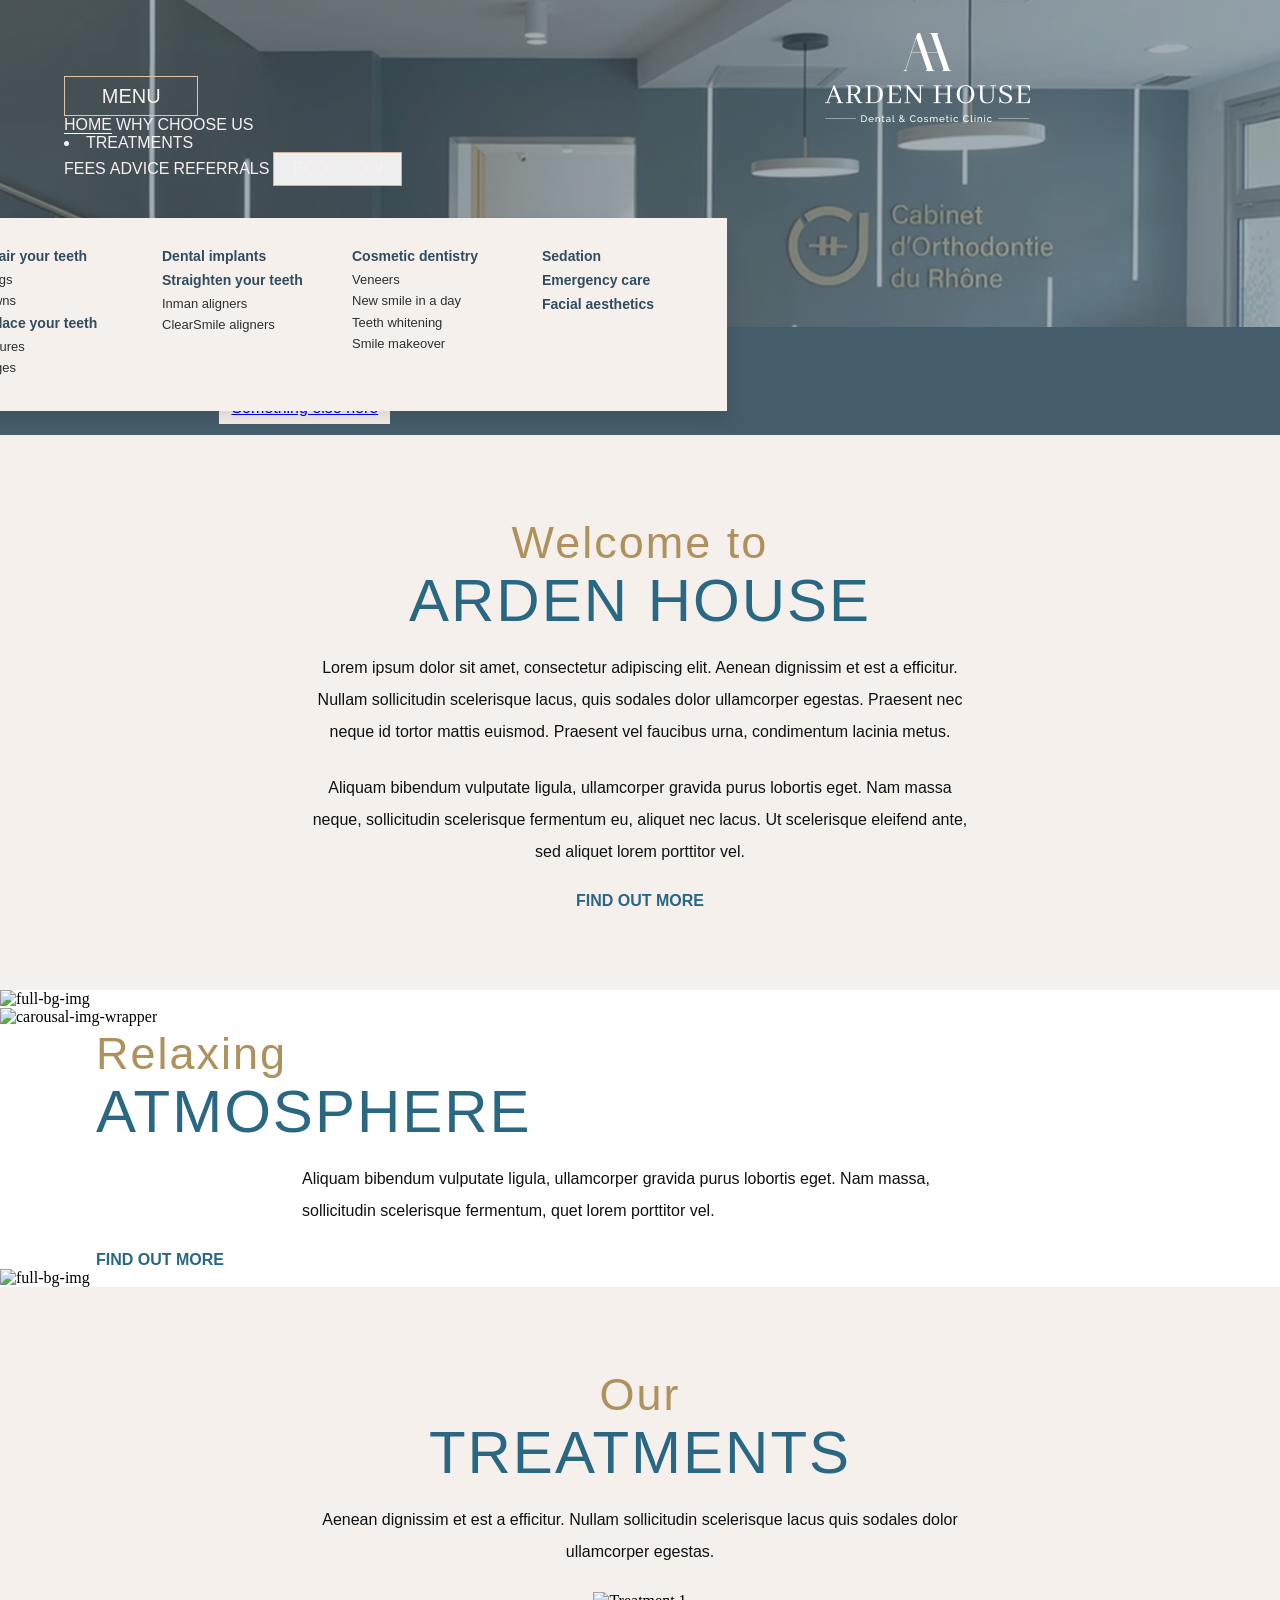
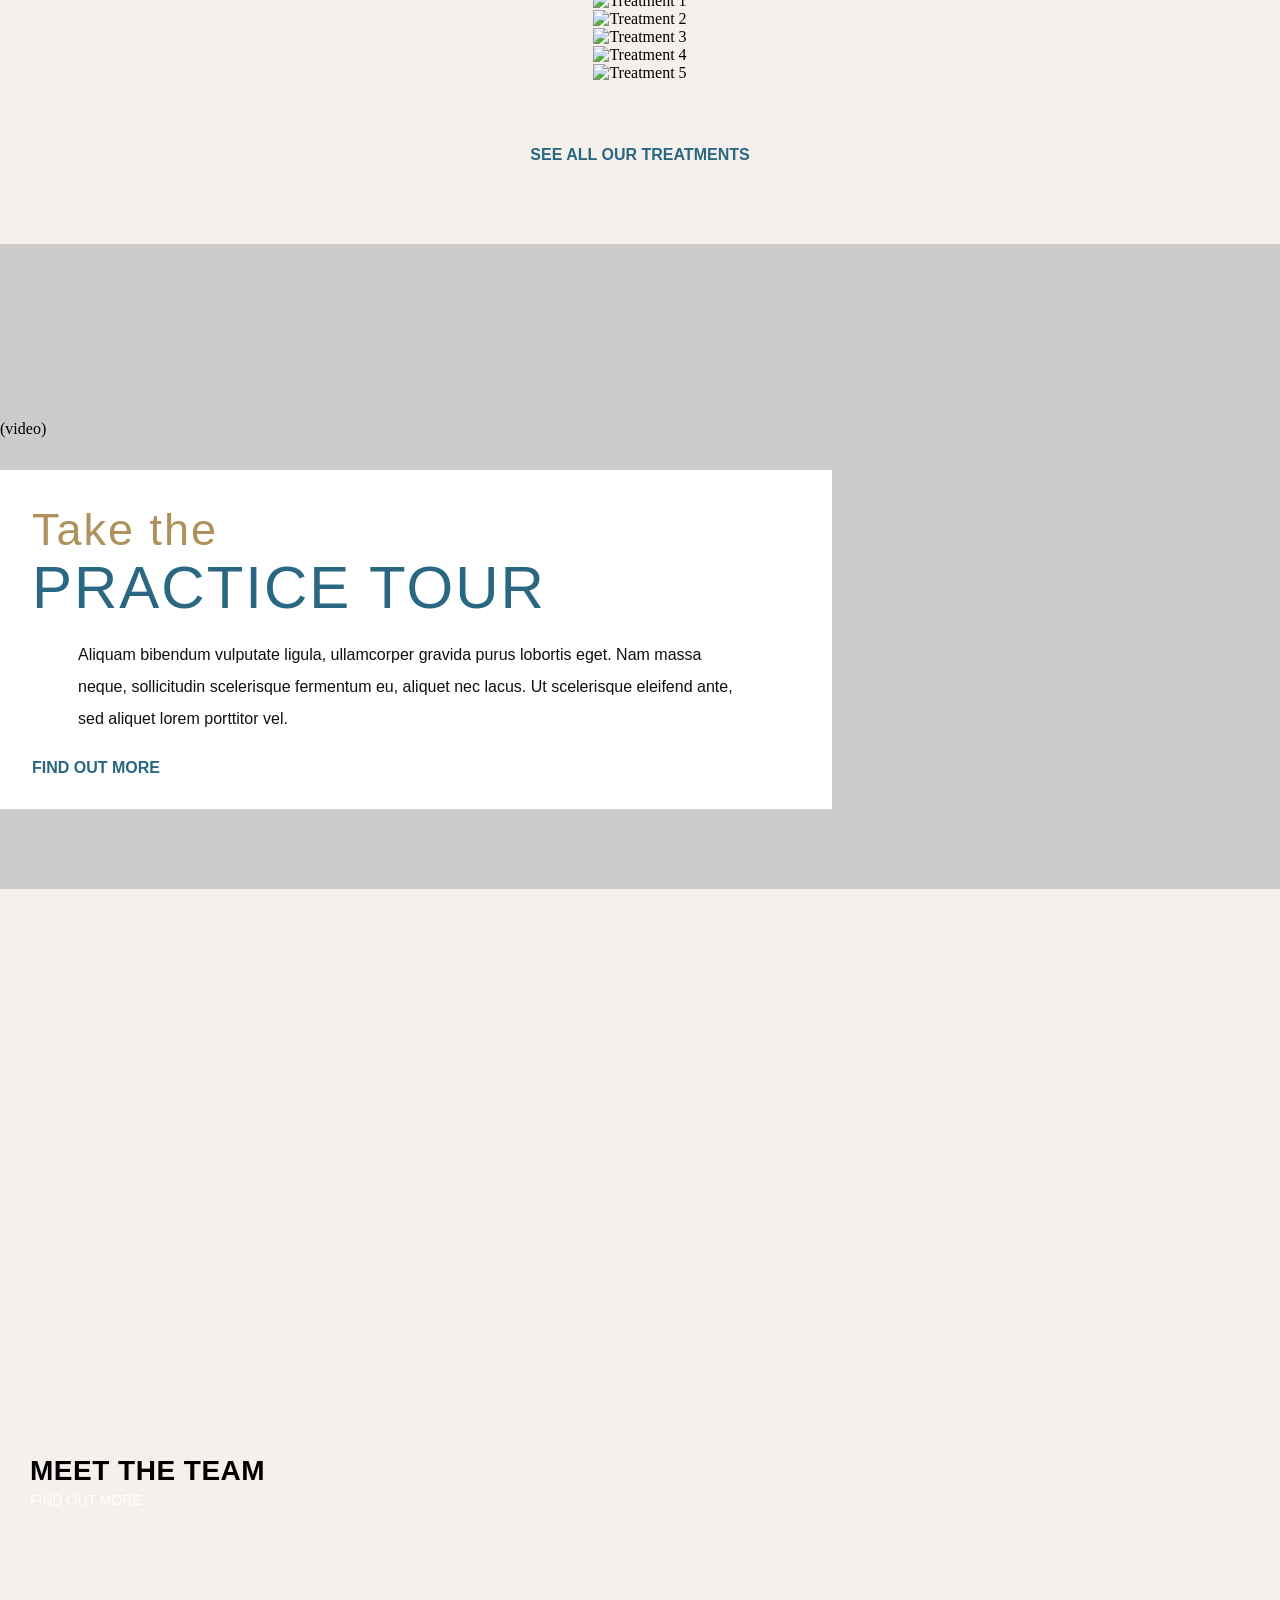
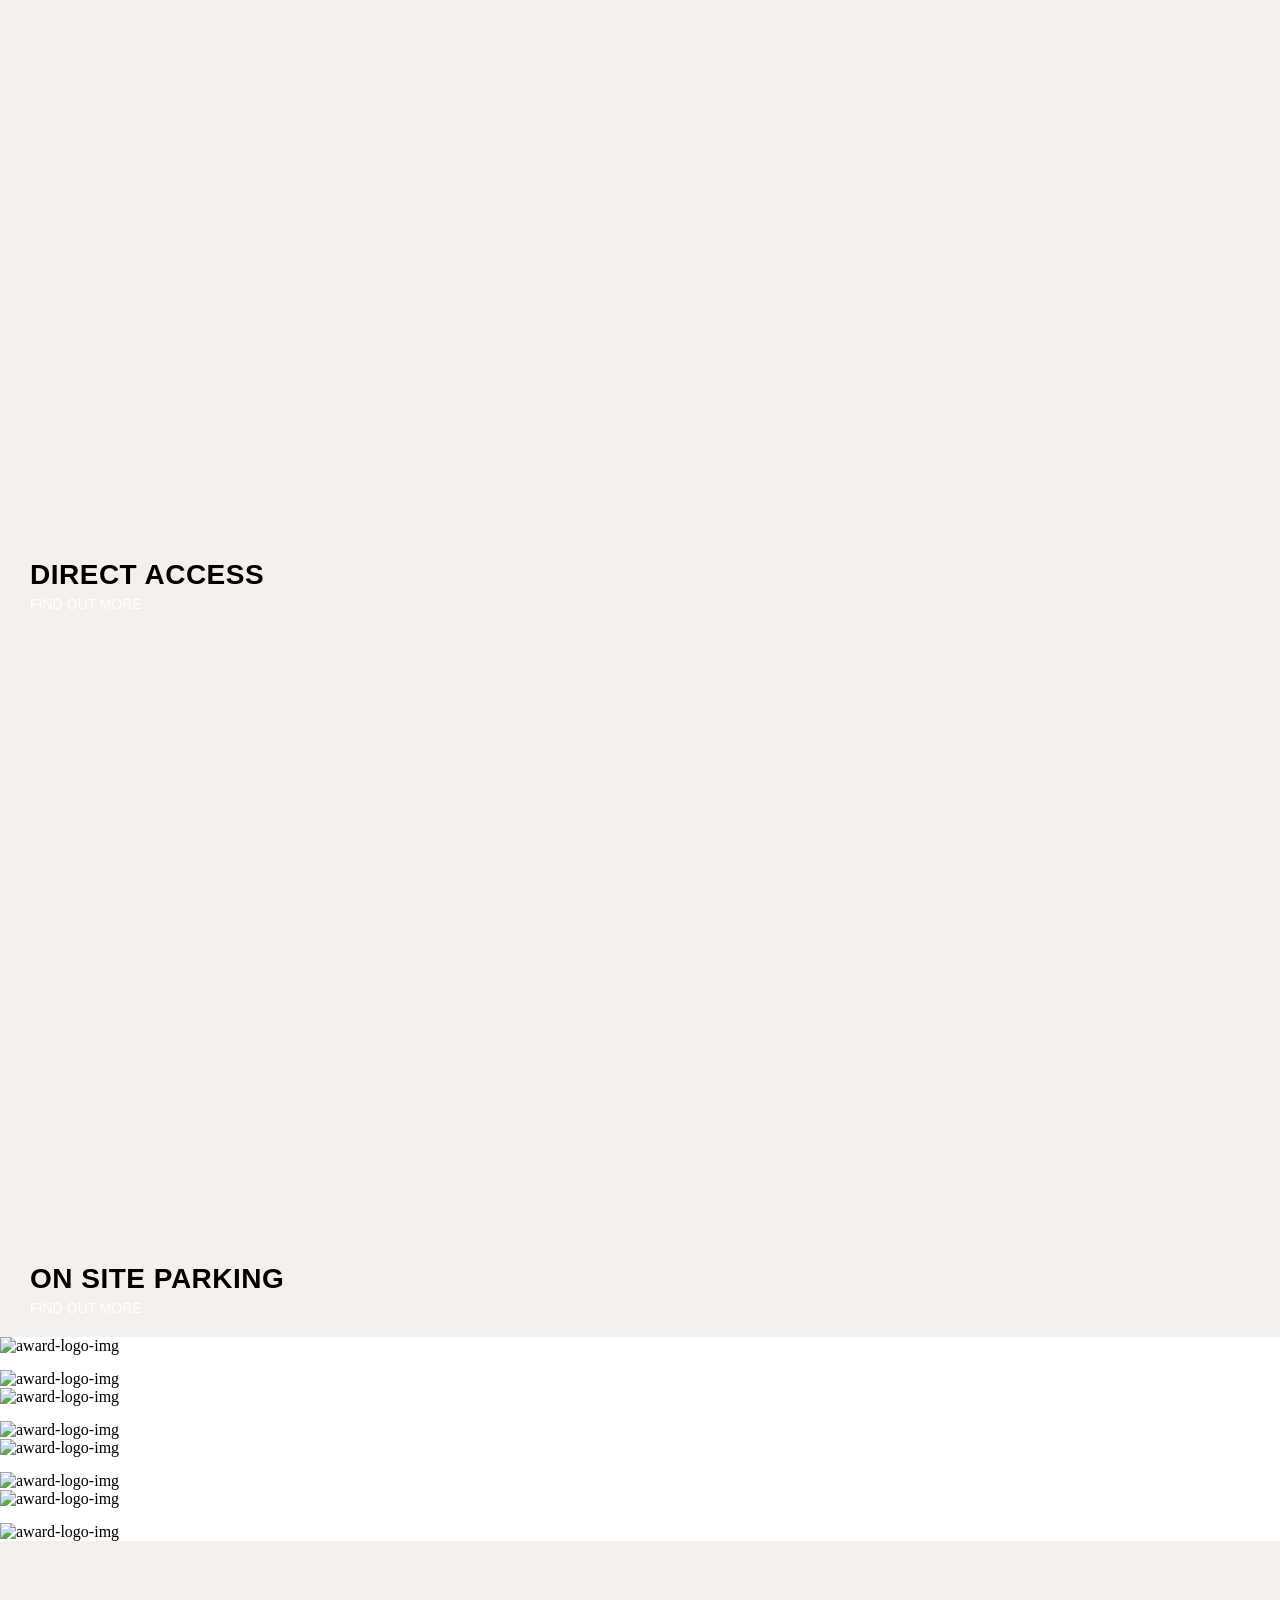
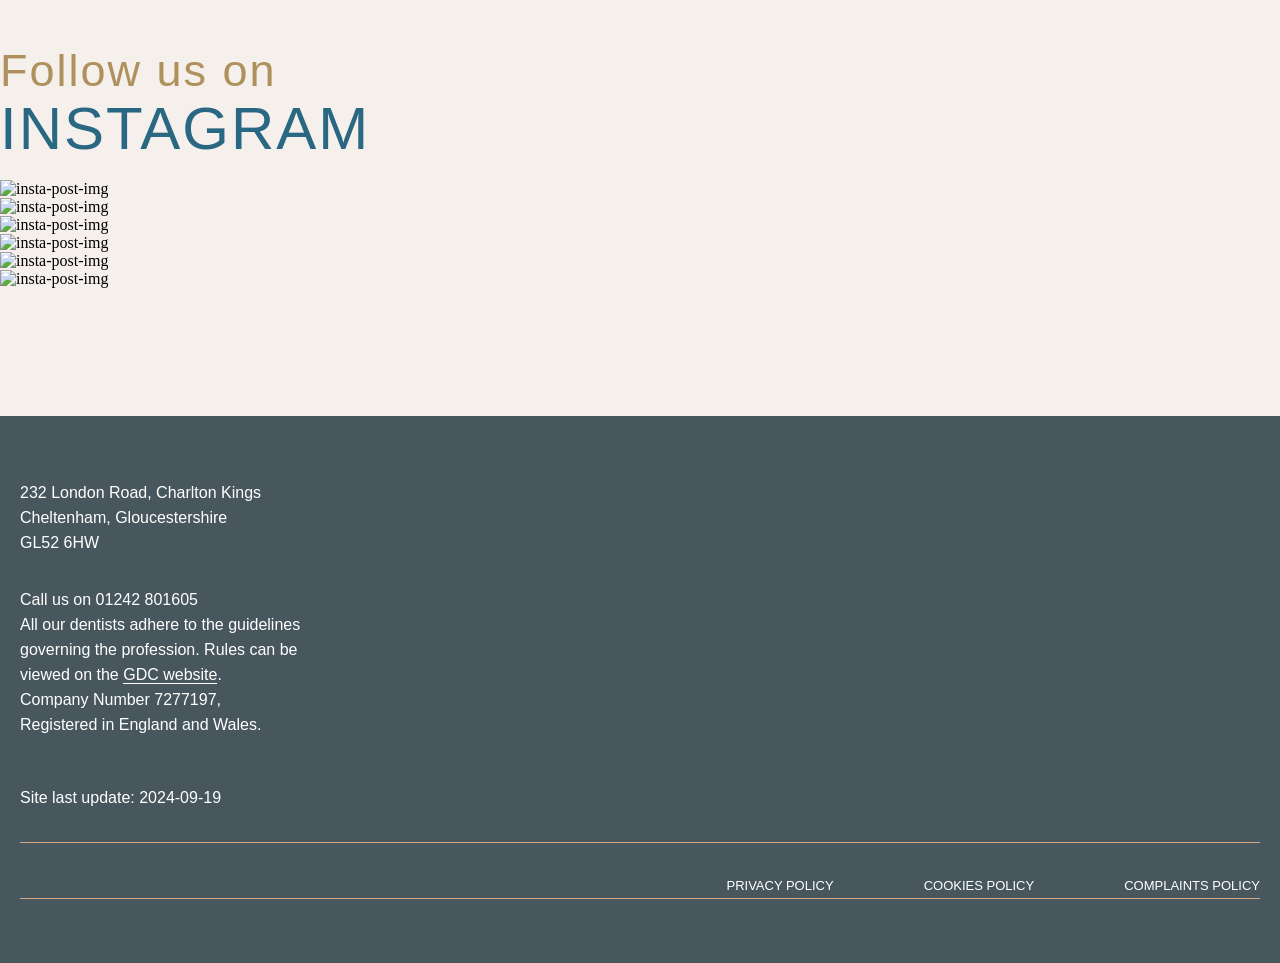
==== index.html @ 8e982f3c "edit the treatement carousel slider" ====
<!DOCTYPE html>
<html lang="en">

<head>
  <meta charset="UTF-8">
  <meta name="viewport" content="width=device-width, initial-scale=1.0">
  <title>Aden-Home</title>
  <link rel="stylesheet" href="./assests/css/rootStyle.css">
  <link rel="stylesheet" href="./assests/css/style.css">
  <link rel="stylesheet" href="./lib/bootstrap/bootstrap.min.css">
  <link rel="stylesheet" href="./assests/fonts/googlefonts.css">
  <link rel="stylesheet" href="./lib/bootstrap/bootstrap-icons-1.13.1/bootstrap-icons.css">
  <link rel="stylesheet" href="https://cdnjs.cloudflare.com/ajax/libs/slick-carousel/1.9.0/slick.min.css" />
  <link rel="stylesheet" href="https://cdnjs.cloudflare.com/ajax/libs/slick-carousel/1.9.0/slick-theme.min.css" />
</head>

<body>
  <header>
    <div
      class="container-fluid header-bg-img d-flex flex-md-column flex-sm-column-reverse align-items-center justify-content-center">
      <div class="row logo-row">
        <div class="col-lg-8 col-md-8 col-sm-12 logo-text-content d-flex flex-column">
          <a href="">
            <img src="./assests/img/logo.png" alt="page-logo-img" ></a>
        </div>
        <div class="col-lg-4 col-md-4 col-sm-12">
          <div class="icon-div">
            <a href=""> <i class="bi bi-facebook"></i></a>
            <a href=""> <i class="bi bi-instagram"></i></a>
            <a href=""> <i class="bi bi-twitter"></i></a>
            <a href=""> <i class="bi bi-pinterest"></i></a>
          </div>

        </div>
      </div>
      <div class="row  pb-5 nav-div">
        <nav class="navbar navbar-expand-lg navbar-light">
          <div class="container-fluid p-0">
            <button class="navbar-toggler" type="button" data-bs-toggle="collapse" data-bs-target="#navbarText"
              aria-controls="navbarText" aria-expanded="false" aria-label="Toggle navigation">
              MENU
            </button>
            <button class="contact-us-btn" data-bs-target="#navbarText" aria-controls="navbarText"
              aria-expanded="false">CONTACT US</button>
            <div class="collapse navbar-collapse justify-content-between" id="navbarText">
              <a href="#" class="nav-link active">HOME</a>
              <a href="/pages/MeetTheTeam.html" class="nav-link">WHY CHOOSE US</a>
              <li class="nav-item nav-link custom-dropdown">
                <a id="treatments-toggle">TREATMENTS</a>
                <div id="treatments-dropdown" class="dropdown-menu-custom d-none">
                  <div class="dropdown-flex-container">

                    <!-- Column 1 -->
                    <ul class="treatment-list">
                      <li class="list-heading">Dental health</li>
                      <li><a href="/pages/TreatmentPage.html">Hygiene</a></li>
                      <li><a href="/pages/TreatmentPage.html">Periodontics</a></li>
                      <li><a href="/pages/TreatmentPage.html">Airflow</a></li>
                      <li><a href="/pages/TreatmentPage.html">Mouth cancer</a></li>
                      <li><a href="/pages/TreatmentPage.html">Mouth guards</a></li>
                    </ul>

                    <!-- Column 2 -->
                    <ul class="treatment-list">
                      <li class="list-heading">Repair your teeth</li>
                      <li><a href="/pages/TreatmentPage.html">Fillings</a></li>
                      <li><a href="/pages/TreatmentPage.html">Crowns</a></li>
                      <li class="list-heading">Replace your teeth</li>
                      <li><a href="/pages/TreatmentPage.html">Dentures</a></li>
                      <li><a href="/pages/TreatmentPage.html">Bridges</a></li>
                    </ul>

                    <!-- Column 3 -->
                    <ul class="treatment-list">
                      <li class="list-heading">Dental implants</li>
                      <li class="list-heading">Straighten your teeth</li>
                      <li><a href="/pages/TreatmentPage.html">Inman aligners</a></li>
                      <li><a href="/pages/TreatmentPage.html">ClearSmile aligners</a></li>
                    </ul>

                    <!-- Column 4 -->
                    <ul class="treatment-list">
                      <li class="list-heading">Cosmetic dentistry</li>
                      <li><a href="/pages/TreatmentPage.html">Veneers</a></li>
                      <li><a href="/pages/TreatmentPage.html">New smile in a day</a></li>
                      <li><a href="/pages/TreatmentPage.html">Teeth whitening</a></li>
                      <li><a href="/pages/TreatmentPage.html">Smile makeover</a></li>
                    </ul>

                    <!-- Column 5 -->
                    <ul class="treatment-list">
                      <li class="list-heading">Sedation</li>
                      <li class="list-heading">Emergency care</li>
                      <li class="list-heading">Facial aesthetics</li>
                    </ul>

                  </div>
                </div>
              </li>
              <a href="" class="nav-link">FEES</a>
              <a href="/pages/TeamMemberPage.html" class="nav-link">ADVICE</a>
              <a href="/pages/TeamMemberPage.html" class="nav-link">REFERRALS</a>
              <button class="btn header-btn">Book Now</button>
            </div>
          </div>
        </nav>

      </div>

      <div class="bottom-box gap-2">
        <p>I would like to... </p>
        <div class="dropdown">
          <a class="btn btn-light rounded-0 dropdown-toggle" href="#" role="button" id="dropdownMenuLink"
            data-bs-toggle="dropdown" aria-expanded="false">
            Please Select
          </a>

          <ul class="dropdown-menu" aria-labelledby="dropdownMenuLink">
            <li><a class="dropdown-item" href="#">Action</a></li>
            <li><a class="dropdown-item" href="#">Another action</a></li>
            <li><a class="dropdown-item" href="#">Something else here</a></li>
          </ul>
        </div>
      </div>
    </div>

  </header>

  <main>
    <section class="container-fluid text-center welcome-section">
      <h2><span class="section-main-heading">Welcome to</span><br><span class="section-main-heading-blue">ARDEN
          HOUSE</span></h2>

      <p class="paragraph-text">
        Lorem ipsum dolor sit amet, consectetur adipiscing elit. Aenean dignissim et est a efficitur.
        Nullam sollicitudin scelerisque lacus, quis sodales dolor ullamcorper egestas. Praesent nec neque id
        tortor mattis euismod. Praesent vel faucibus urna, condimentum lacinia metus.
      </p>

      <p class="paragraph-text">
        Aliquam bibendum vulputate ligula, ullamcorper gravida purus lobortis eget. Nam massa neque,
        sollicitudin scelerisque fermentum eu, aliquet nec lacus. Ut scelerisque eleifend ante, sed
        aliquet lorem porttitor vel.
      </p>

      <a href="#" class=" find-out-more">FIND OUT MORE</a>

    </section>

    <section>
      <img src="./assests/img/bg-img.png" alt="full-bg-img" class="img-section">
    </section>

    <!-- relaxing-atmosphere section-->
    <section class="py-5 atmosphre-section">
      <div class="container">
        <div class="row align-items-center">
          <div class="col-lg-6 col-md-12 col-sm-12">
            <div class="bg-secondary mb-3 left-section">
              <img src="./assests/img/img-wrap-carousal.png" alt="carousal-img-wrapper" class="img-slider">
            </div>
          </div>

          <div class="col-lg-6 col-md-12 col-sm-12 right-text-section">
            <h2><span class="section-main-heading">Relaxing</span><br><span
                class="section-main-heading-blue">ATMOSPHERE</span></h2>
            <p class="paragraph-text">Aliquam bibendum vulputate ligula, ullamcorper gravida purus lobortis eget. Nam
              massa, sollicitudin scelerisque fermentum, quet lorem porttitor vel.</p>
            <a href="#" class=" find-out-more">FIND OUT MORE</a>
          </div>
        </div>
      </div>
    </section>

    <section>
      <img src="./assests/img/bg-img.png" alt="full-bg-img" class="img-section">
    </section>

    <section class="treatment-section">
      <div class="container-fluid d-flex flex-column align-items-center">
        <!-- Section Heading -->
        <h2><span class="section-main-heading">Our</span><br><span class="section-main-heading-blue">TREATMENTS</span>
        </h2>

        <p class="paragraph-text">
          Aenean dignissim et est a efficitur. Nullam sollicitudin scelerisque lacus quis sodales dolor ullamcorper
          egestas.
        </p>

        <!-- <div id="treatmentCarousel" class="carousel slide mb-4" data-bs-ride="carousel">
          <div class="carousel-inner">

            <div class="carousel-item active ">
              <img src="./assests/img/trtmnt-carousal.png" class="img-fluid" alt="Treatment 1">
            </div>

            <div class="carousel-item">
              <img src="./assests/img/trtmnt-carousal.png" class="img-fluid" alt="Treatment 2">
            </div>

            <div class="carousel-item">
              <img src="./assests/img/trtmnt-carousal.png" class="img-fluid" alt="Treatment 3">
            </div>

            <div class="carousel-item">
              <img src="./assests/img/trtmnt-carousal.png" class="img-fluid" alt="Treatment 4">
            </div>

            <div class="carousel-item">
              <img src="./assests/img/trtmnt-carousal.png" class="img-fluid" alt="Treatment 5">
            </div>

          </div>
          <div class="carousel-indicators">
            <button type="button" data-bs-target="#treatmentCarousel" data-bs-slide-to="0" class="active"
              aria-current="true" aria-label="Slide 1"></button>
            <button type="button" data-bs-target="#treatmentCarousel" data-bs-slide-to="1"
              aria-label="Slide 2"></button>
            <button type="button" data-bs-target="#treatmentCarousel" data-bs-slide-to="2"
              aria-label="Slide 3"></button>
            <button type="button" data-bs-target="#treatmentCarousel" data-bs-slide-to="3"
              aria-label="Slide 4"></button>
            <button type="button" data-bs-target="#treatmentCarousel" data-bs-slide-to="4"
              aria-label="Slide 5"></button>
          </div>
        </div> -->

        <div class="treatment-carousel">
          <div>
            <img src="./assests/img/trtmnt-carousal.png"  alt="Treatment 1" />
          </div>
          <div>
            <img src="./assests/img/trtmnt-carousal.png"  alt="Treatment 2" />
          </div>
          <div>
            <img src="./assests/img/trtmnt-carousal.png"  alt="Treatment 3" />
          </div>
          <div>
            <img src="./assests/img/trtmnt-carousal.png"  alt="Treatment 4" />
          </div>
          <div>
            <img src="./assests/img/trtmnt-carousal.png"  alt="Treatment 5" />
          </div>
        </div>


        <div class="treatment-link"><a href="#" class=" find-out-more">SEE ALL OUR TREATMENTS</a></div>

    </section>

    <!-- Practice Tour -->
    <section class="text-center pratice-section">
      <p class="tour-vid-text">(video)</p>
      <div class="container Practice-content ">
        <h2><span class="section-main-heading">Take the</span><br><span class="section-main-heading-blue">PRACTICE
            TOUR</span></h2>
        <p class="paragraph-text">Aliquam bibendum vulputate ligula, ullamcorper gravida purus lobortis eget. Nam massa
          neque, sollicitudin scelerisque fermentum eu, aliquet nec lacus. Ut scelerisque eleifend ante, sed aliquet
          lorem porttitor vel.</p>
        <a href="#" class="find-out-more">FIND OUT MORE</a>
      </div>
    </section>

    <!-- Info Blocks -->
    <section class="py-md-5 py-sm-2 info-block-section">
      <div class="container">
        <div class="row text-light gap-5 p-4">
          <div class="col-md-6 col-sm-12 info-bg-img-large">
            <div class="text-div">
              <h5>MEET THE TEAM</h5>
              <a href="" class="find-out-more">FIND OUT MORE</a>
            </div>
          </div>
          <div class="col-md-5 col-sm-12">
            <div class="row gap-5">
              <div class="col-md-12 col-sm-12 small-bg-img">
                <div class="text-div">
                  <h5>DIRECT ACCESS</h5>
                  <a href="" class="find-out-more">FIND OUT MORE</a>
                </div>
              </div>
              <div class="col-md-12 col-sm-12 small-bg-img">
                <div class="text-div">
                  <h5>ON SITE PARKING</h5>
                  <a href="" class="find-out-more">FIND OUT MORE</a>
                </div>
              </div>
            </div>
          </div>

        </div>
      </div>
    </section>

    <!-- Awards Section -->
    <section class="py-5 text-center">
      <!-- <h4 class="award-text">AWARDS LOGOS</h4> -->
      <div class="container">
        <div class="row justify-content-between mt-4">
          <div class="col-lg-2 col-md-6 col-sm-6 award-img-div p-3">
            <div>
              <img src="./assests/img/insta-post.png" alt="award-logo-img" class="img-fluid">
            </div>
            <div>
              <img src="./assests/img/insta-post.png" alt="award-logo-img" class="img-fluid">
            </div>
          </div>
          <div class="col-lg-2 col-md-6 col-sm-6 award-img-div p-3">
            <div>
              <img src="./assests/img/insta-post.png" alt="award-logo-img" class="img-fluid">
            </div>
            <div>
              <img src="./assests/img/insta-post.png" alt="award-logo-img" class="img-fluid">
            </div>
          </div>
          <div class="col-lg-2 col-md-6 col-sm-6 award-img-div p-3">
            <div>
              <img src="./assests/img/insta-post.png" alt="award-logo-img" class="img-fluid">
            </div>
            <div>
              <img src="./assests/img/insta-post.png" alt="award-logo-img" class="img-fluid">
            </div>
          </div>
          <div class="col-lg-2 col-md-6 col-sm-6 award-img-div p-3">
            <div>
              <img src="./assests/img/insta-post.png" alt="award-logo-img" class="img-fluid">
            </div>
            <div>
              <img src="./assests/img/insta-post.png" alt="award-logo-img" class="img-fluid">
            </div>
          </div>
        </div>
      </div>

    </section>

    <!-- instragram post section -->
    <section class="instagram-section">
      <div class="container text-center">
        <h2><span class="section-main-heading">Follow us on</span><br><span
            class="section-main-heading-blue">INSTAGRAM</span></h2>
        <div class="container award-img-container">
          <div class="row mb-5 mt-5">
            <div class="col-4">
              <img src="./assests/img/instagram-img.png" alt="insta-post-img" class="img-fluid">
            </div>
            <div class="col-4">
              <img src="./assests/img/instagram-img.png" alt="insta-post-img" class="img-fluid">
            </div>
            <div class="col-4">
              <img src="./assests/img/instagram-img.png" alt="insta-post-img" class="img-fluid">
            </div>
          </div>
          <div class="row">
            <div class="col-4">
              <img src="./assests/img/instagram-img.png" alt="insta-post-img" class="img-fluid">
            </div>
            <div class="col-4">
              <img src="./assests/img/instagram-img.png" alt="insta-post-img" class="img-fluid">
            </div>
            <div class="col-4">
              <img src="./assests/img/instagram-img.png" alt="insta-post-img" class="img-fluid">
            </div>
          </div>
        </div>
        <div id="insta-post-carousel" class="carousel slide" data-bs-ride="carousel">
          <div class="carousel-inner">
            <div class="carousel-item active">
              <img src="./assests/img/instagram-img.png" alt="insta-post-img" class="img-fluid">
            </div>
            <div class="carousel-item">
              <img src="./assests/img/instagram-img.png" alt="insta-post-img" class="img-fluid">
            </div>
            <div class="carousel-item">
              <img src="./assests/img/instagram-img.png" alt="insta-post-img" class="img-fluid">
            </div>
            <div class="carousel-item">
              <img src="./assests/img/instagram-img.png" alt="insta-post-img" class="img-fluid">
            </div>
            <div class="carousel-item">
              <img src="./assests/img/instagram-img.png" alt="insta-post-img" class="img-fluid">
            </div>
            <div class="carousel-item">
              <img src="./assests/img/instagram-img.png" alt="insta-post-img" class="img-fluid">
            </div>
          </div>
        </div>
      </div>
    </section>

  </main>

  <footer class="footer" id="footer">
    <div class="container">
      <div class="row text-white">
        <div class="col-md-4 mb-3">
          <p>232 London Road, Charlton Kings<br>
            Cheltenham, Gloucestershire<br>
            GL52 6HW</p>
          <p class="phone-detail">Call us on 01242 801605</p>
        </div>
        <div class="col-md-4 mb-3">
          <p>All our dentists adhere to the guidelines<br>
            governing the profession. Rules can be<br>
            viewed on the <a href="#" class="gdc-link">GDC website</a>.</p>
        </div>
        <div class="col-md-4 mb-3">
          <p>Company Number 7277197,<br>
            Registered in England and Wales.</p>
          <p class="site-update-text">Site last update: 2024-09-19</p>
        </div>
      </div>

      <!-- <div class="footer-divider"></div> -->

      <div class="container">
        <div class="row footer-bottom-icon-row">
          <div class="col-md-6 col-sm-12">
            <div class="icon-div ">
              <a href=""> <i class="bi bi-facebook"></i></a>
              <a href=""> <i class="bi bi-instagram"></i></a>
              <a href=""> <i class="bi bi-twitter"></i></a>
              <a href=""> <i class="bi bi-pinterest"></i></a>
            </div>
          </div>
          <div class="col-md-6 col-sm-12">
            <div class="footer-bottom">
              <a href="">Privacy Policy</a>
              <a href="">Cookies Policy</a>
              <a href="">Complaints Policy</a>
            </div>
          </div>
        </div>


      </div>

    </div>
  </footer>

  <script src="./lib/bootstrap/js/bootstrap.bundle.min.js"></script>
 
  <!-- <script src="https://code.jquery.com/jquery-3.6.0.min.js"></script> -->
   <script src="https://cdnjs.cloudflare.com/ajax/libs/jquery/3.7.1/jquery.min.js"></script>
  <script src="https://cdnjs.cloudflare.com/ajax/libs/slick-carousel/1.9.0/slick.min.js"></script>
   <script src="./assests/js/index.js"></script>
</body>

</html>
---- assests/css/rootStyle.css ----
:root{
    --white-font : #f7f0f0;
    --primary-font: "Playfair Display", serif;
    --seconday-font-family: "Open Sans", sans-serif;
    --poppins-font: "Poppins", sans-serif;
    --logo-font-family: "Tinos";
    --para-font : "Inter", sans-serif;
    --abhaya-font : "Abhaya Libre",sans-serif;

    --main-text-color : #296783;
    --goldern-text-color : #bc8a52;
    --link-border-color: #dfc5a6;
}
---- assests/css/style.css ----
*{
    margin: 0;
    padding: 0;
}

header{
      background: rgba(70, 94, 107, 0.5) center 0;
}

header .row{
  max-width: 1360px;
}

.header-bg-img{
    background-image:  linear-gradient(rgba(70, 94, 107, 0.5), rgba(70, 94, 107, 0.5)),url(../img/home-bg.jpg);
    background-size: cover;
    background-position: center;
    background-repeat: no-repeat;
    width: 100%;
}

.header-bg-img .logo-row{
  padding-top: 33px;
}

.header-bg-img .row{
    width: 85% !important;
}

.logo-text-content{
    padding-right: 4rem !important;
    color: var(--white-font);
    text-align: end;
}

.logo-text-content img{
    width : 205px; 
    height: 90px;
    float: inline-end;
}

.icon-div{
    display: flex;
    gap: 15px;
    justify-content: end;
    margin-top: 1rem;
}

.icon-div i{
    font-size: 23px;
    color: #e9e8e8;
}

.nav-div{
    margin-bottom: 7rem;
    margin-top: 27px !important;
}
.navbar{
    padding-left: 4rem !important;
}

.navbar>.container-fluid{
  justify-content: space-evenly !important;
  
}
.navbar-collapse .nav-link{
  font-family: var(--poppins-font);
    text-decoration: none !important;
    color: var(--white-font);
    font-size: 16px;
    font-weight: 500;
}
.navbar-collapse a:hover, a:focus{
    color: var(--white-font);
    text-decoration:none ;
    cursor: pointer;
}


.navbar-collapse .nav-link.active{
  border-bottom: 1px solid white;
  color: var(--white-font);
}


.custom-dropdown {
  position: relative;
}

.custom-dropdown :hover{
  text-decoration: none;
}

.nav-link:hover{
  color: var(--white-font) !important;
}

.dropdown-menu-custom {
  position: absolute;
  top: 84px;
  left: -307px;
  background-color: #f5f0ec;
  padding: 2rem;
  box-shadow: 0px 8px 16px rgba(0,0,0,0.1);
  border-radius: 0;
  font-family: var(--poppins-font);
}

.dropdown-flex-container {
  display: flex;
  justify-content: space-between;
  gap: 2rem;
}

.treatment-list {
  list-style: none;
  padding: 0;
  margin: 0;
  min-width: 160px;
}

.treatment-list .list-heading {
  font-weight: 600;
  color: #314b5f;
  margin-bottom: 0.5rem;
  font-size: 15px;
  text-transform: none;
}

.treatment-list li a {
  text-decoration: none;
  color: #2f2f2f;
  font-size: 13px;
  display: block;
  margin-bottom: 0.4rem;
}

.treatment-list li a:hover {
  text-decoration: underline;
  color: #296783;
}



.navbar-toggler{
  padding: 0.56rem 2.3rem !important;
  font-family: var(--poppins-font) !important;
  color: var(--white-font) !important;
  border: 1px solid var(--link-border-color) !important;
  border-radius: 0px !important;
  font-size: 1.25rem;
  line-height: 1;
  background-color: transparent;
  font-weight: 500;
}

.navbar-toggler:hover{
  cursor: pointer;
}

.contact-us-btn{
  display: none;
  padding: 0.56rem .77rem;
  font-family: var(--poppins-font);
  color: var(--white-font);
  border: 1px solid var(--link-border-color);
  font-size: 1.25rem;
  line-height: 1;
  background-color: transparent;
  font-weight: 500;
}

.contact-us-btn:hover, .contact-us-btn:focus{
  cursor: pointer;
}

.navbar .header-btn{
  color: var(--white-font);
  border-radius: 0px;
  font-size: 16px;
  text-transform: uppercase;
  font-weight: 500;
  font-family: var(--poppins-font);
  text-align: center;
  width: 129px;
  height: 34px;
  border: 1px solid #cdb19b;
}

.navbar .header-btn:hover,.navbar .header-btn:focus{
  color: var(--white-font);
}



.bottom-box{
    margin-top: 11%;
    padding: 1rem 2rem;
    align-items: center;
    color: var(--white-font);
    background-color: #455c6a;
    font-family: var(--abhaya-font);
    display: flex;
    min-height: 76px;
}

.bottom-box p{
    font-size: 1.7rem;
    margin-bottom: 0px;
    padding-top: .5rem;
    font-weight: 500;
}

.bottom-box .dropdown-menu.show {
  background: #f5efeb !important;

}

.bottom-box a{
    padding: 8px 12px;
    font-size: 1rem;
    font-family: var(--poppins-font);
    text-align: left;
    width: 236px !important; 
    min-height: 32px !important;
     background: #f5efeb !important;
}

.bottom-box .dropdown-toggle::after {
    color: rgb(198, 181, 80);
    float: right;
    margin-top: 10px;
}

.bottom-box .dropdown-menu{
  width: 100%;
  border-radius: 0;
}


.welcome-section {
    text-align: center;
    padding: 5rem 1rem;
    background-color: #f5f0ec;
  }
  
  h2{
    font-size: 3.75rem !important;
    line-height: 45px !important;
    font-family: var(--abhaya-font);
    font-weight: 400 !important;
    letter-spacing: 2px !important;
  }
  .section-main-heading {
   color: #af915d;
    font-size: 2.8125rem !important;
  }
  
  .section-main-heading-blue {
    color: #296783; 
    display: block;
    line-height: 71px;
    margin-bottom: 1rem;
  }
  
  .paragraph-text {
    font-family: var(--poppins-font);
    font-size: 16px;
    font-weight: 400;
    line-height: 1.7;
    margin: 0 auto 1.5rem;
    max-width: 676px;
    letter-spacing: 0px;
    line-height: 32px;
    color: #111011;
  }
  
  .find-out-more {
    font-family: var(--poppins-font);
    font-weight: 600;
    font-size: 1rem;
    color: #296783;
    text-decoration: none !important;
    margin: 20px 0px 0px 0px;
  }
  
  .find-out-more:hover {
    text-decoration: underline;
  }
  
  .img-section{
    width: 100%;
    object-fit: contain;
    height: auto;
  }

  .atmosphre-section .img-slider{
    width: 100%;
  }


  .atmosphre-section .right-text-section{
    padding: 0 6rem;
  }

  .treatment-section{
    text-align: center;
    padding: 5rem 0rem;
    background-color: #f5f0ec;
    overflow: hidden;
  }


  .treatment-section .treatment-link{
    margin-top: 4rem;
  }


  .carousel-indicators {
    position: relative !important;
    margin-top: 2rem;
    overflow: hidden;
  }


  .treatment-section .carousel-indicators [data-bs-target] {
    width: 10px;
    height: 10px;
    border-radius: 50%;
    background-color: #007b8f;
    margin-right: 10px !important;
    
  }
  

  .slick-slide img{
    width: 100%;
    /* margin-bottom: 2rem; */
  }

   .treatment-carousel{
    width: 100%;
   }
  
  .treatment-carousel .slick-slide {
  opacity: 0.5;
  transform: scale(0.9);
   transition: all 0.3s ease; 
  margin: 30px 35px;
  padding: 0 90px;
  position: relative;
  max-width: 910px;
}

.treatment-carousel .slick-center {
  transform: scale(1.1);
  opacity: 1;
  z-index: 1;
}

.treatment-carousel .slick-slide::after {
  content: "";
  position: absolute;
  top: 45%;            
  left: 93%;             
  transform: translateY(-50%);
  width: 130px;            
  height: 1px;            
  background-color: #999;
}

/* Hide line after the last slide */
.treatment-carousel .slick-slide:last-child::after {
  content: none;
}

.treatment-carousel .slick-dots li button {
  width: 10px;
  height: 10px;
  border-radius: 50%;
  background-color: #1E5F6E;
  opacity: 0.5;
  transition: all 0.3s ease;
  border: none;
}

/* Active dot */
.treatment-carousel .slick-dots li.slick-active button {
  background-color: #D6BDA8;
  opacity: 1;
}
.treatment-carousel .slick-dots li button:before {
  font-size: 0;
}

  .treatment-section .carousel-indicators .active {
    background-color: #807e7e;
  }


  .pratice-section{
    background-color: #cccccc;
    padding: 3rem 0rem;
  }
  .tour-vid-text{
    margin-top: 8rem;
  }
  .Practice-content{
    background-color: white;
    width: 60vw !important;
    padding: 2rem;
    margin-top: 2rem;
    margin-bottom: 2rem;
  }


  .placeholder-image {
    background-color: #ccc;
    height: 200px;
  }



.info-block-section{
    background-color: #f5f0ec;
}

.info-block-section h5{
    line-height: 40px;
    font-weight: 700;
    font-size: 28px;
    letter-spacing: 0.5px;
    /* margin-bottom: 0px; */
}

.info-block-section .find-out-more{
    color: white;
    margin: 5px 0 0;
      font-size: 14px;
      font-weight: 400;
}

.text-div{
    font-family: var(--poppins-font);
    position: absolute;
    bottom: 20px;
    left: 30px;
}
.info-bg-img-large{
    background-image: url(../img/info-blocks-large-img.png);
    background-size: cover;
    background-position: center;
    background-repeat: no-repeat;
    max-width: 98% !important;
    padding-bottom: 50%;
    position: relative;

}

.small-bg-img{
    background-image: url(../img/info-blocks-small-img.png);
    background-size: cover;
    background-position: center;
    background-repeat: no-repeat;
    -webkit-background-size: cover;
    -moz-background-size: cover;
    -o-background-size: cover;
    max-width: 98% !important;
    padding-bottom: 55%;
    position: relative;
}

.award-text{
  position: absolute;
  left: 36%;
  margin-top: 7%;
  font-family: var(--poppins-font);
  font-size: 2.7rem !important;
  letter-spacing: 3px;
  font-weight: 400;
  line-height: 45px;
}
.award-img-div{
    display: flex;
    flex-direction: column;
    gap: 15px;
}

.instagram-section{
    padding-bottom: 10%;
    background-color: #f5f0ec;
    padding-top: 8%;
}

#insta-post-carousel{
  display: none;
}

.footer {
    background-color: #47575D;
    color: #fff;
    padding: 4rem 20px;
    font-family: var(--poppins-font);
    font-size: 16px;
    line-height: 25px;
  }

  .footer a{
    color: #fff;
    text-decoration: none;
    font-size: 16px;
  }

  .footer .gdc-link{
    border-bottom: 1px solid;
  }

  .footer .gdc-link:hover{
    color: #ddd;
  }

  .footer .site-update-text{
    margin-top: 3rem;
    padding-bottom: 2rem;
  }

  .footer .phone-detail{
    margin-top: 2rem;
  }

  .footer-bottom-icon-row{
    align-items: center;
    border-top: 1px solid #d8a77f;
    border-bottom: 1px solid #d8a77f;
  }


  .footer-bottom {
    color: #fff;
    display: flex;
    justify-content: end;
    gap: 90px;
  }

  footer .icon-div{
    justify-content: left;
    margin: 0px;
    padding: 15px 0px;
  }

  footer .icon-div i{
    font-size: 25px;
  }
  
  .footer-bottom a {
    color: #fff;
    font-size: 13px;
    text-transform: uppercase;
    text-decoration: none;
  }

  .footer-bottom a:hover {
    color: #ddd;
  }


  @media screen and (min-width : 1441px) {
    
    .logo-text-content {
      padding-right: 7rem !important;
    }
    /* .treatment-carousel .slick-slide::after {
      width: 195px;
          left: -193px;
    } */

    .treatment-carousel{
  width: 1200px;
}

  }

  @media screen and (min-width : 1441px) {
    
    .logo-text-content {
      padding-right: 7rem !important;
    }
  }

  @media screen and (min-width:1201px)and (max-width: 1359px){
    
    .dropdown-menu-custom {
          padding: 30px 25px;
    }
    .treatment-list .list-heading{
      font-size: 14px;
    }
    .dropdown-flex-container {
      gap: 30px;
    }

    .text-treatment-section .right-section p {
      font-size: 16px;
    }

    .logo-text-content {
      padding-right: 3.6rem !important;
    }

  }

  @media screen and (min-width:1024px) and (max-width:1200px) {
    .navbar{
      padding-left: 0rem !important;
    }
    .navbar-collapse .nav-link {
      font-size: 15px;
    }

    .dropdown-menu-custom {
          padding: 30px 25px;
    }

    .treatment-list .list-heading {
      font-size: 12px;
    }

    .treatment-list li a {
      font-size: 12px;
    }
    .dropdown-flex-container {
      gap: 10px;
    }

    .logo-text-content {
      padding-right: 2rem !important;
    }

    .header-subtext {
      font-weight: 300;
    }

    .navbar .header-btn {
      font-size: 14px;
      padding: 6px 20px;
    }

    h2 {
      font-size: 2.5rem !important;
    }
  }

   @media screen and (min-width:993px) and (max-width:1023px){
     .dropdown-menu-custom {
          padding: 30px 20px;
    }

    .treatment-list .list-heading {
      font-size: 14px;
    }
    .dropdown-flex-container {
      gap: 20px;
    }

   }


  @media screen and (min-width:768px) and (max-width:992px){

    .contact-us-btn{
      display: block !important;
    }

    .logo-text-content {
       padding-right: 0rem !important;
      }
    h2 {
      font-size: 2rem !important;
    }

    .dropdown-menu-custom {
    position: static !important;
    flex-direction: column;
    width: 100%;
    padding: 1rem;
    box-shadow: none;
    top: auto !important;
    left: auto !important;
  }

  .dropdown-flex-container {
    flex-direction: column;
    gap: 1rem;
  }

  
    .treatment-carousel .slick-slide {
      margin: 0px;
    }

    .section-main-heading {
      font-size: 1.8rem !important;
    }
    .info-block-section h5 {
      line-height: 20px;
      font-size: 21px;
    }
    .award-img-div {
      flex-direction: row;
    }

    .award-text {
      left: 21%;
      margin-top: 13%;
    }

    .footer-bottom {
      font-size: 14px;
      gap: 50px;
    }

    .treatment-section {
      padding: 3rem 0px;
    }

   .treatment-carousel .slick-dots{
    bottom: -45px;
  }

   .treatment-carousel .slick-slide::after {
  content: none;
}
  }

  @media screen and (min-width: 375px) and (max-width:609px) {
    .contact-us-btn{
      display: block;
      font-size: 16px;
    }

    .navbar-toggler{
      font-size: 16px !important;
    }
    .header-bg-img {
      flex-direction: column-reverse !important;
    }

    .header-bg-img .row {
      width: 100% !important;
    }

    .dropdown-menu-custom {
    position: static !important;
    flex-direction: column;
    width: 100%;
    padding: 1rem;
    box-shadow: none;
    top: auto !important;
    left: auto !important;
  }

  .dropdown-flex-container {
    flex-direction: column;
    gap: 1rem;
  }


    .bottom-box{
      display: none;
    }

    .logo-text-content{
      text-align: center;
      margin-bottom: 15rem;
      padding-top: 1rem;
      padding-right: 0rem !important;
    }

    .header-bg-img h1 {
      font-size: 36px !important;
      margin-bottom: 0px;
      line-height: 42px;
    }

    .header-subtext {
      font-size: 15px;
    }

    .logo-text-content img {
      float: none;
      margin-right: 0rem;
  }

  
  .navbar {
    padding-left: 0px !important;
}

  .nav-div {
    margin-bottom: 0rem;
}
   
  .icon-div {
    padding-bottom: 2rem;
    margin-top: 1rem;
    justify-content: center !important;
    gap: 20px;
  }

  .section-main-heading {
    font-size: 1.65rem !important;
  }

  h2 {
    font-size: 2rem !important;
  }
  .welcome-section {

    padding: 1rem 1rem;
  }

  .paragraph-text {
    font-size: 1.1rem;
  }

  .atmosphre-section .right-text-section {
    padding: 0px;
    text-align: center;
  }

 

  .treatment-section {
    text-align: center;
    padding: 1rem 0rem;
  }

    .treatment-carousel .slick-slide::after {
    content: none;
}

  .treatment-carousel .slick-slide {
    margin: 0px;
  }

  .treatment-carousel .slick-dots{
    bottom: -45px;
  }

  .pratice-section {
    padding-bottom: 0rem !important;
  }
  .Practice-content {
    background-color: white;
    width: 100% !important;
    padding: 1rem;
    margin-top: 2rem;
    margin-bottom: 0rem; 
    }

    .info-block-section .row{
      gap: 1.5rem !important;
    }
    .info-bg-img-large {
      padding-bottom: 98%;
    }

    .small-bg-img {
      padding-bottom: 75%;
    }



    .award-img-div {
      gap: 15px;
    }

      #insta-post-carousel{
        display: block;
      }

      .award-img-container{
        display: none;
      }

  
  .footer {
      padding: 3rem 0px;
      text-align: center;
      
  }

  .footer p{
    font-size: 17px;
  }
  .footer .phone-detail {
    margin-top: 1.5rem;
  }

  .footer .site-update-text {
    margin-top: 2rem;
    padding-bottom: 0rem;
}


  .footer .icon-div{
    justify-content: space-evenly !important;
    margin: 0px;
    padding: 10px 0px;
    }

   
.footer-bottom {
  flex-direction: column;
  text-align: center;
  padding: 1rem;
  gap: 15px;
  font-size: 22px;
}

  }
---- assests/fonts/googlefonts.css ----
/* cyrillic-ext */
@font-face {
    font-family: 'Open Sans';
    font-style: italic;
    font-weight: 300 800;
    font-stretch: 100%;
    src: url(https://fonts.gstatic.com/s/opensans/v40/memtYaGs126MiZpBA-UFUIcVXSCEkx2cmqvXlWqWtE6F15M.woff2) format('woff2');
    unicode-range: U+0460-052F, U+1C80-1C8A, U+20B4, U+2DE0-2DFF, U+A640-A69F, U+FE2E-FE2F;
  }
  /* cyrillic */
  @font-face {
    font-family: 'Open Sans';
    font-style: italic;
    font-weight: 300 800;
    font-stretch: 100%;
    src: url(https://fonts.gstatic.com/s/opensans/v40/memtYaGs126MiZpBA-UFUIcVXSCEkx2cmqvXlWqWvU6F15M.woff2) format('woff2');
    unicode-range: U+0301, U+0400-045F, U+0490-0491, U+04B0-04B1, U+2116;
  }
  /* greek-ext */
  @font-face {
    font-family: 'Open Sans';
    font-style: italic;
    font-weight: 300 800;
    font-stretch: 100%;
    src: url(https://fonts.gstatic.com/s/opensans/v40/memtYaGs126MiZpBA-UFUIcVXSCEkx2cmqvXlWqWtU6F15M.woff2) format('woff2');
    unicode-range: U+1F00-1FFF;
  }
  /* greek */
  @font-face {
    font-family: 'Open Sans';
    font-style: italic;
    font-weight: 300 800;
    font-stretch: 100%;
    src: url(https://fonts.gstatic.com/s/opensans/v40/memtYaGs126MiZpBA-UFUIcVXSCEkx2cmqvXlWqWuk6F15M.woff2) format('woff2');
    unicode-range: U+0370-0377, U+037A-037F, U+0384-038A, U+038C, U+038E-03A1, U+03A3-03FF;
  }
  /* hebrew */
  @font-face {
    font-family: 'Open Sans';
    font-style: italic;
    font-weight: 300 800;
    font-stretch: 100%;
    src: url(https://fonts.gstatic.com/s/opensans/v40/memtYaGs126MiZpBA-UFUIcVXSCEkx2cmqvXlWqWu06F15M.woff2) format('woff2');
    unicode-range: U+0307-0308, U+0590-05FF, U+200C-2010, U+20AA, U+25CC, U+FB1D-FB4F;
  }
  /* math */
  @font-face {
    font-family: 'Open Sans';
    font-style: italic;
    font-weight: 300 800;
    font-stretch: 100%;
    src: url(https://fonts.gstatic.com/s/opensans/v40/memtYaGs126MiZpBA-UFUIcVXSCEkx2cmqvXlWqWxU6F15M.woff2) format('woff2');
    unicode-range: U+0302-0303, U+0305, U+0307-0308, U+0310, U+0312, U+0315, U+031A, U+0326-0327, U+032C, U+032F-0330, U+0332-0333, U+0338, U+033A, U+0346, U+034D, U+0391-03A1, U+03A3-03A9, U+03B1-03C9, U+03D1, U+03D5-03D6, U+03F0-03F1, U+03F4-03F5, U+2016-2017, U+2034-2038, U+203C, U+2040, U+2043, U+2047, U+2050, U+2057, U+205F, U+2070-2071, U+2074-208E, U+2090-209C, U+20D0-20DC, U+20E1, U+20E5-20EF, U+2100-2112, U+2114-2115, U+2117-2121, U+2123-214F, U+2190, U+2192, U+2194-21AE, U+21B0-21E5, U+21F1-21F2, U+21F4-2211, U+2213-2214, U+2216-22FF, U+2308-230B, U+2310, U+2319, U+231C-2321, U+2336-237A, U+237C, U+2395, U+239B-23B7, U+23D0, U+23DC-23E1, U+2474-2475, U+25AF, U+25B3, U+25B7, U+25BD, U+25C1, U+25CA, U+25CC, U+25FB, U+266D-266F, U+27C0-27FF, U+2900-2AFF, U+2B0E-2B11, U+2B30-2B4C, U+2BFE, U+3030, U+FF5B, U+FF5D, U+1D400-1D7FF, U+1EE00-1EEFF;
  }
  /* symbols */
  @font-face {
    font-family: 'Open Sans';
    font-style: italic;
    font-weight: 300 800;
    font-stretch: 100%;
    src: url(https://fonts.gstatic.com/s/opensans/v40/memtYaGs126MiZpBA-UFUIcVXSCEkx2cmqvXlWqW106F15M.woff2) format('woff2');
    unicode-range: U+0001-000C, U+000E-001F, U+007F-009F, U+20DD-20E0, U+20E2-20E4, U+2150-218F, U+2190, U+2192, U+2194-2199, U+21AF, U+21E6-21F0, U+21F3, U+2218-2219, U+2299, U+22C4-22C6, U+2300-243F, U+2440-244A, U+2460-24FF, U+25A0-27BF, U+2800-28FF, U+2921-2922, U+2981, U+29BF, U+29EB, U+2B00-2BFF, U+4DC0-4DFF, U+FFF9-FFFB, U+10140-1018E, U+10190-1019C, U+101A0, U+101D0-101FD, U+102E0-102FB, U+10E60-10E7E, U+1D2C0-1D2D3, U+1D2E0-1D37F, U+1F000-1F0FF, U+1F100-1F1AD, U+1F1E6-1F1FF, U+1F30D-1F30F, U+1F315, U+1F31C, U+1F31E, U+1F320-1F32C, U+1F336, U+1F378, U+1F37D, U+1F382, U+1F393-1F39F, U+1F3A7-1F3A8, U+1F3AC-1F3AF, U+1F3C2, U+1F3C4-1F3C6, U+1F3CA-1F3CE, U+1F3D4-1F3E0, U+1F3ED, U+1F3F1-1F3F3, U+1F3F5-1F3F7, U+1F408, U+1F415, U+1F41F, U+1F426, U+1F43F, U+1F441-1F442, U+1F444, U+1F446-1F449, U+1F44C-1F44E, U+1F453, U+1F46A, U+1F47D, U+1F4A3, U+1F4B0, U+1F4B3, U+1F4B9, U+1F4BB, U+1F4BF, U+1F4C8-1F4CB, U+1F4D6, U+1F4DA, U+1F4DF, U+1F4E3-1F4E6, U+1F4EA-1F4ED, U+1F4F7, U+1F4F9-1F4FB, U+1F4FD-1F4FE, U+1F503, U+1F507-1F50B, U+1F50D, U+1F512-1F513, U+1F53E-1F54A, U+1F54F-1F5FA, U+1F610, U+1F650-1F67F, U+1F687, U+1F68D, U+1F691, U+1F694, U+1F698, U+1F6AD, U+1F6B2, U+1F6B9-1F6BA, U+1F6BC, U+1F6C6-1F6CF, U+1F6D3-1F6D7, U+1F6E0-1F6EA, U+1F6F0-1F6F3, U+1F6F7-1F6FC, U+1F700-1F7FF, U+1F800-1F80B, U+1F810-1F847, U+1F850-1F859, U+1F860-1F887, U+1F890-1F8AD, U+1F8B0-1F8BB, U+1F8C0-1F8C1, U+1F900-1F90B, U+1F93B, U+1F946, U+1F984, U+1F996, U+1F9E9, U+1FA00-1FA6F, U+1FA70-1FA7C, U+1FA80-1FA89, U+1FA8F-1FAC6, U+1FACE-1FADC, U+1FADF-1FAE9, U+1FAF0-1FAF8, U+1FB00-1FBFF;
  }
  /* vietnamese */
  @font-face {
    font-family: 'Open Sans';
    font-style: italic;
    font-weight: 300 800;
    font-stretch: 100%;
    src: url(https://fonts.gstatic.com/s/opensans/v40/memtYaGs126MiZpBA-UFUIcVXSCEkx2cmqvXlWqWtk6F15M.woff2) format('woff2');
    unicode-range: U+0102-0103, U+0110-0111, U+0128-0129, U+0168-0169, U+01A0-01A1, U+01AF-01B0, U+0300-0301, U+0303-0304, U+0308-0309, U+0323, U+0329, U+1EA0-1EF9, U+20AB;
  }
  /* latin-ext */
  @font-face {
    font-family: 'Open Sans';
    font-style: italic;
    font-weight: 300 800;
    font-stretch: 100%;
    src: url(https://fonts.gstatic.com/s/opensans/v40/memtYaGs126MiZpBA-UFUIcVXSCEkx2cmqvXlWqWt06F15M.woff2) format('woff2');
    unicode-range: U+0100-02BA, U+02BD-02C5, U+02C7-02CC, U+02CE-02D7, U+02DD-02FF, U+0304, U+0308, U+0329, U+1D00-1DBF, U+1E00-1E9F, U+1EF2-1EFF, U+2020, U+20A0-20AB, U+20AD-20C0, U+2113, U+2C60-2C7F, U+A720-A7FF;
  }
  /* latin */
  @font-face {
    font-family: 'Open Sans';
    font-style: italic;
    font-weight: 300 800;
    font-stretch: 100%;
    src: url(https://fonts.gstatic.com/s/opensans/v40/memtYaGs126MiZpBA-UFUIcVXSCEkx2cmqvXlWqWuU6F.woff2) format('woff2');
    unicode-range: U+0000-00FF, U+0131, U+0152-0153, U+02BB-02BC, U+02C6, U+02DA, U+02DC, U+0304, U+0308, U+0329, U+2000-206F, U+20AC, U+2122, U+2191, U+2193, U+2212, U+2215, U+FEFF, U+FFFD;
  }
  /* cyrillic-ext */
  @font-face {
    font-family: 'Open Sans';
    font-style: normal;
    font-weight: 300 800;
    font-stretch: 100%;
    src: url(https://fonts.gstatic.com/s/opensans/v40/memvYaGs126MiZpBA-UvWbX2vVnXBbObj2OVTSKmu1aB.woff2) format('woff2');
    unicode-range: U+0460-052F, U+1C80-1C8A, U+20B4, U+2DE0-2DFF, U+A640-A69F, U+FE2E-FE2F;
  }
  /* cyrillic */
  @font-face {
    font-family: 'Open Sans';
    font-style: normal;
    font-weight: 300 800;
    font-stretch: 100%;
    src: url(https://fonts.gstatic.com/s/opensans/v40/memvYaGs126MiZpBA-UvWbX2vVnXBbObj2OVTSumu1aB.woff2) format('woff2');
    unicode-range: U+0301, U+0400-045F, U+0490-0491, U+04B0-04B1, U+2116;
  }
  /* greek-ext */
  @font-face {
    font-family: 'Open Sans';
    font-style: normal;
    font-weight: 300 800;
    font-stretch: 100%;
    src: url(https://fonts.gstatic.com/s/opensans/v40/memvYaGs126MiZpBA-UvWbX2vVnXBbObj2OVTSOmu1aB.woff2) format('woff2');
    unicode-range: U+1F00-1FFF;
  }
  /* greek */
  @font-face {
    font-family: 'Open Sans';
    font-style: normal;
    font-weight: 300 800;
    font-stretch: 100%;
    src: url(https://fonts.gstatic.com/s/opensans/v40/memvYaGs126MiZpBA-UvWbX2vVnXBbObj2OVTSymu1aB.woff2) format('woff2');
    unicode-range: U+0370-0377, U+037A-037F, U+0384-038A, U+038C, U+038E-03A1, U+03A3-03FF;
  }
  /* hebrew */
  @font-face {
    font-family: 'Open Sans';
    font-style: normal;
    font-weight: 300 800;
    font-stretch: 100%;
    src: url(https://fonts.gstatic.com/s/opensans/v40/memvYaGs126MiZpBA-UvWbX2vVnXBbObj2OVTS2mu1aB.woff2) format('woff2');
    unicode-range: U+0307-0308, U+0590-05FF, U+200C-2010, U+20AA, U+25CC, U+FB1D-FB4F;
  }
  /* math */
  @font-face {
    font-family: 'Open Sans';
    font-style: normal;
    font-weight: 300 800;
    font-stretch: 100%;
    src: url(https://fonts.gstatic.com/s/opensans/v40/memvYaGs126MiZpBA-UvWbX2vVnXBbObj2OVTVOmu1aB.woff2) format('woff2');
    unicode-range: U+0302-0303, U+0305, U+0307-0308, U+0310, U+0312, U+0315, U+031A, U+0326-0327, U+032C, U+032F-0330, U+0332-0333, U+0338, U+033A, U+0346, U+034D, U+0391-03A1, U+03A3-03A9, U+03B1-03C9, U+03D1, U+03D5-03D6, U+03F0-03F1, U+03F4-03F5, U+2016-2017, U+2034-2038, U+203C, U+2040, U+2043, U+2047, U+2050, U+2057, U+205F, U+2070-2071, U+2074-208E, U+2090-209C, U+20D0-20DC, U+20E1, U+20E5-20EF, U+2100-2112, U+2114-2115, U+2117-2121, U+2123-214F, U+2190, U+2192, U+2194-21AE, U+21B0-21E5, U+21F1-21F2, U+21F4-2211, U+2213-2214, U+2216-22FF, U+2308-230B, U+2310, U+2319, U+231C-2321, U+2336-237A, U+237C, U+2395, U+239B-23B7, U+23D0, U+23DC-23E1, U+2474-2475, U+25AF, U+25B3, U+25B7, U+25BD, U+25C1, U+25CA, U+25CC, U+25FB, U+266D-266F, U+27C0-27FF, U+2900-2AFF, U+2B0E-2B11, U+2B30-2B4C, U+2BFE, U+3030, U+FF5B, U+FF5D, U+1D400-1D7FF, U+1EE00-1EEFF;
  }
  /* symbols */
  @font-face {
    font-family: 'Open Sans';
    font-style: normal;
    font-weight: 300 800;
    font-stretch: 100%;
    src: url(https://fonts.gstatic.com/s/opensans/v40/memvYaGs126MiZpBA-UvWbX2vVnXBbObj2OVTUGmu1aB.woff2) format('woff2');
    unicode-range: U+0001-000C, U+000E-001F, U+007F-009F, U+20DD-20E0, U+20E2-20E4, U+2150-218F, U+2190, U+2192, U+2194-2199, U+21AF, U+21E6-21F0, U+21F3, U+2218-2219, U+2299, U+22C4-22C6, U+2300-243F, U+2440-244A, U+2460-24FF, U+25A0-27BF, U+2800-28FF, U+2921-2922, U+2981, U+29BF, U+29EB, U+2B00-2BFF, U+4DC0-4DFF, U+FFF9-FFFB, U+10140-1018E, U+10190-1019C, U+101A0, U+101D0-101FD, U+102E0-102FB, U+10E60-10E7E, U+1D2C0-1D2D3, U+1D2E0-1D37F, U+1F000-1F0FF, U+1F100-1F1AD, U+1F1E6-1F1FF, U+1F30D-1F30F, U+1F315, U+1F31C, U+1F31E, U+1F320-1F32C, U+1F336, U+1F378, U+1F37D, U+1F382, U+1F393-1F39F, U+1F3A7-1F3A8, U+1F3AC-1F3AF, U+1F3C2, U+1F3C4-1F3C6, U+1F3CA-1F3CE, U+1F3D4-1F3E0, U+1F3ED, U+1F3F1-1F3F3, U+1F3F5-1F3F7, U+1F408, U+1F415, U+1F41F, U+1F426, U+1F43F, U+1F441-1F442, U+1F444, U+1F446-1F449, U+1F44C-1F44E, U+1F453, U+1F46A, U+1F47D, U+1F4A3, U+1F4B0, U+1F4B3, U+1F4B9, U+1F4BB, U+1F4BF, U+1F4C8-1F4CB, U+1F4D6, U+1F4DA, U+1F4DF, U+1F4E3-1F4E6, U+1F4EA-1F4ED, U+1F4F7, U+1F4F9-1F4FB, U+1F4FD-1F4FE, U+1F503, U+1F507-1F50B, U+1F50D, U+1F512-1F513, U+1F53E-1F54A, U+1F54F-1F5FA, U+1F610, U+1F650-1F67F, U+1F687, U+1F68D, U+1F691, U+1F694, U+1F698, U+1F6AD, U+1F6B2, U+1F6B9-1F6BA, U+1F6BC, U+1F6C6-1F6CF, U+1F6D3-1F6D7, U+1F6E0-1F6EA, U+1F6F0-1F6F3, U+1F6F7-1F6FC, U+1F700-1F7FF, U+1F800-1F80B, U+1F810-1F847, U+1F850-1F859, U+1F860-1F887, U+1F890-1F8AD, U+1F8B0-1F8BB, U+1F8C0-1F8C1, U+1F900-1F90B, U+1F93B, U+1F946, U+1F984, U+1F996, U+1F9E9, U+1FA00-1FA6F, U+1FA70-1FA7C, U+1FA80-1FA89, U+1FA8F-1FAC6, U+1FACE-1FADC, U+1FADF-1FAE9, U+1FAF0-1FAF8, U+1FB00-1FBFF;
  }
  /* vietnamese */
  @font-face {
    font-family: 'Open Sans';
    font-style: normal;
    font-weight: 300 800;
    font-stretch: 100%;
    src: url(https://fonts.gstatic.com/s/opensans/v40/memvYaGs126MiZpBA-UvWbX2vVnXBbObj2OVTSCmu1aB.woff2) format('woff2');
    unicode-range: U+0102-0103, U+0110-0111, U+0128-0129, U+0168-0169, U+01A0-01A1, U+01AF-01B0, U+0300-0301, U+0303-0304, U+0308-0309, U+0323, U+0329, U+1EA0-1EF9, U+20AB;
  }
  /* latin-ext */
  @font-face {
    font-family: 'Open Sans';
    font-style: normal;
    font-weight: 300 800;
    font-stretch: 100%;
    src: url(https://fonts.gstatic.com/s/opensans/v40/memvYaGs126MiZpBA-UvWbX2vVnXBbObj2OVTSGmu1aB.woff2) format('woff2');
    unicode-range: U+0100-02BA, U+02BD-02C5, U+02C7-02CC, U+02CE-02D7, U+02DD-02FF, U+0304, U+0308, U+0329, U+1D00-1DBF, U+1E00-1E9F, U+1EF2-1EFF, U+2020, U+20A0-20AB, U+20AD-20C0, U+2113, U+2C60-2C7F, U+A720-A7FF;
  }
  /* latin */
  @font-face {
    font-family: 'Open Sans';
    font-style: normal;
    font-weight: 300 800;
    font-stretch: 100%;
    src: url(https://fonts.gstatic.com/s/opensans/v40/memvYaGs126MiZpBA-UvWbX2vVnXBbObj2OVTS-muw.woff2) format('woff2');
    unicode-range: U+0000-00FF, U+0131, U+0152-0153, U+02BB-02BC, U+02C6, U+02DA, U+02DC, U+0304, U+0308, U+0329, U+2000-206F, U+20AC, U+2122, U+2191, U+2193, U+2212, U+2215, U+FEFF, U+FFFD;
  }
  /* cyrillic */
  @font-face {
    font-family: 'Playfair Display';
    font-style: italic;
    font-weight: 400 900;
    src: url(https://fonts.gstatic.com/s/playfairdisplay/v37/nuFkD-vYSZviVYUb_rj3ij__anPXDTnohkk72xU.woff2) format('woff2');
    unicode-range: U+0301, U+0400-045F, U+0490-0491, U+04B0-04B1, U+2116;
  }
  /* vietnamese */
  @font-face {
    font-family: 'Playfair Display';
    font-style: italic;
    font-weight: 400 900;
    src: url(https://fonts.gstatic.com/s/playfairdisplay/v37/nuFkD-vYSZviVYUb_rj3ij__anPXDTnojUk72xU.woff2) format('woff2');
    unicode-range: U+0102-0103, U+0110-0111, U+0128-0129, U+0168-0169, U+01A0-01A1, U+01AF-01B0, U+0300-0301, U+0303-0304, U+0308-0309, U+0323, U+0329, U+1EA0-1EF9, U+20AB;
  }
  /* latin-ext */
  @font-face {
    font-family: 'Playfair Display';
    font-style: italic;
    font-weight: 400 900;
    src: url(https://fonts.gstatic.com/s/playfairdisplay/v37/nuFkD-vYSZviVYUb_rj3ij__anPXDTnojEk72xU.woff2) format('woff2');
    unicode-range: U+0100-02BA, U+02BD-02C5, U+02C7-02CC, U+02CE-02D7, U+02DD-02FF, U+0304, U+0308, U+0329, U+1D00-1DBF, U+1E00-1E9F, U+1EF2-1EFF, U+2020, U+20A0-20AB, U+20AD-20C0, U+2113, U+2C60-2C7F, U+A720-A7FF;
  }
  /* latin */
  @font-face {
    font-family: 'Playfair Display';
    font-style: italic;
    font-weight: 400 900;
    src: url(https://fonts.gstatic.com/s/playfairdisplay/v37/nuFkD-vYSZviVYUb_rj3ij__anPXDTnogkk7.woff2) format('woff2');
    unicode-range: U+0000-00FF, U+0131, U+0152-0153, U+02BB-02BC, U+02C6, U+02DA, U+02DC, U+0304, U+0308, U+0329, U+2000-206F, U+20AC, U+2122, U+2191, U+2193, U+2212, U+2215, U+FEFF, U+FFFD;
  }
  /* cyrillic */
  @font-face {
    font-family: 'Playfair Display';
    font-style: normal;
    font-weight: 400 900;
    src: url(https://fonts.gstatic.com/s/playfairdisplay/v37/nuFiD-vYSZviVYUb_rj3ij__anPXDTjYgFE_.woff2) format('woff2');
    unicode-range: U+0301, U+0400-045F, U+0490-0491, U+04B0-04B1, U+2116;
  }
  /* vietnamese */
  @font-face {
    font-family: 'Playfair Display';
    font-style: normal;
    font-weight: 400 900;
    src: url(https://fonts.gstatic.com/s/playfairdisplay/v37/nuFiD-vYSZviVYUb_rj3ij__anPXDTPYgFE_.woff2) format('woff2');
    unicode-range: U+0102-0103, U+0110-0111, U+0128-0129, U+0168-0169, U+01A0-01A1, U+01AF-01B0, U+0300-0301, U+0303-0304, U+0308-0309, U+0323, U+0329, U+1EA0-1EF9, U+20AB;
  }
  /* latin-ext */
  @font-face {
    font-family: 'Playfair Display';
    font-style: normal;
    font-weight: 400 900;
    src: url(https://fonts.gstatic.com/s/playfairdisplay/v37/nuFiD-vYSZviVYUb_rj3ij__anPXDTLYgFE_.woff2) format('woff2');
    unicode-range: U+0100-02BA, U+02BD-02C5, U+02C7-02CC, U+02CE-02D7, U+02DD-02FF, U+0304, U+0308, U+0329, U+1D00-1DBF, U+1E00-1E9F, U+1EF2-1EFF, U+2020, U+20A0-20AB, U+20AD-20C0, U+2113, U+2C60-2C7F, U+A720-A7FF;
  }
  /* latin */
  @font-face {
    font-family: 'Playfair Display';
    font-style: normal;
    font-weight: 400 900;
    src: url(https://fonts.gstatic.com/s/playfairdisplay/v37/nuFiD-vYSZviVYUb_rj3ij__anPXDTzYgA.woff2) format('woff2');
    unicode-range: U+0000-00FF, U+0131, U+0152-0153, U+02BB-02BC, U+02C6, U+02DA, U+02DC, U+0304, U+0308, U+0329, U+2000-206F, U+20AC, U+2122, U+2191, U+2193, U+2212, U+2215, U+FEFF, U+FFFD;
  }

  /* Poppins-font */

  @font-face {
    font-family: 'Poppins';
    font-style: italic;
    font-weight: 300;
    font-display: swap;
    src: url(https://fonts.gstatic.com/s/poppins/v23/pxiDyp8kv8JHgFVrJJLm21lVFteOcEg.woff2) format('woff2');
    unicode-range: U+0900-097F, U+1CD0-1CF9, U+200C-200D, U+20A8, U+20B9, U+20F0, U+25CC, U+A830-A839, U+A8E0-A8FF, U+11B00-11B09;
  }
  /* latin-ext */
  @font-face {
    font-family: 'Poppins';
    font-style: italic;
    font-weight: 300;
    font-display: swap;
    src: url(https://fonts.gstatic.com/s/poppins/v23/pxiDyp8kv8JHgFVrJJLm21lVGdeOcEg.woff2) format('woff2');
    unicode-range: U+0100-02BA, U+02BD-02C5, U+02C7-02CC, U+02CE-02D7, U+02DD-02FF, U+0304, U+0308, U+0329, U+1D00-1DBF, U+1E00-1E9F, U+1EF2-1EFF, U+2020, U+20A0-20AB, U+20AD-20C0, U+2113, U+2C60-2C7F, U+A720-A7FF;
  }
  /* latin */
  @font-face {
    font-family: 'Poppins';
    font-style: italic;
    font-weight: 300;
    font-display: swap;
    src: url(https://fonts.gstatic.com/s/poppins/v23/pxiDyp8kv8JHgFVrJJLm21lVF9eO.woff2) format('woff2');
    unicode-range: U+0000-00FF, U+0131, U+0152-0153, U+02BB-02BC, U+02C6, U+02DA, U+02DC, U+0304, U+0308, U+0329, U+2000-206F, U+20AC, U+2122, U+2191, U+2193, U+2212, U+2215, U+FEFF, U+FFFD;
  }
  /* devanagari */
  @font-face {
    font-family: 'Poppins';
    font-style: italic;
    font-weight: 400;
    font-display: swap;
    src: url(https://fonts.gstatic.com/s/poppins/v23/pxiGyp8kv8JHgFVrJJLucXtAKPY.woff2) format('woff2');
    unicode-range: U+0900-097F, U+1CD0-1CF9, U+200C-200D, U+20A8, U+20B9, U+20F0, U+25CC, U+A830-A839, U+A8E0-A8FF, U+11B00-11B09;
  }
  /* latin-ext */
  @font-face {
    font-family: 'Poppins';
    font-style: italic;
    font-weight: 400;
    font-display: swap;
    src: url(https://fonts.gstatic.com/s/poppins/v23/pxiGyp8kv8JHgFVrJJLufntAKPY.woff2) format('woff2');
    unicode-range: U+0100-02BA, U+02BD-02C5, U+02C7-02CC, U+02CE-02D7, U+02DD-02FF, U+0304, U+0308, U+0329, U+1D00-1DBF, U+1E00-1E9F, U+1EF2-1EFF, U+2020, U+20A0-20AB, U+20AD-20C0, U+2113, U+2C60-2C7F, U+A720-A7FF;
  }
  /* latin */
  @font-face {
    font-family: 'Poppins';
    font-style: italic;
    font-weight: 400;
    font-display: swap;
    src: url(https://fonts.gstatic.com/s/poppins/v23/pxiGyp8kv8JHgFVrJJLucHtA.woff2) format('woff2');
    unicode-range: U+0000-00FF, U+0131, U+0152-0153, U+02BB-02BC, U+02C6, U+02DA, U+02DC, U+0304, U+0308, U+0329, U+2000-206F, U+20AC, U+2122, U+2191, U+2193, U+2212, U+2215, U+FEFF, U+FFFD;
  }
  /* devanagari */
  @font-face {
    font-family: 'Poppins';
    font-style: italic;
    font-weight: 500;
    font-display: swap;
    src: url(https://fonts.gstatic.com/s/poppins/v23/pxiDyp8kv8JHgFVrJJLmg1hVFteOcEg.woff2) format('woff2');
    unicode-range: U+0900-097F, U+1CD0-1CF9, U+200C-200D, U+20A8, U+20B9, U+20F0, U+25CC, U+A830-A839, U+A8E0-A8FF, U+11B00-11B09;
  }
  /* latin-ext */
  @font-face {
    font-family: 'Poppins';
    font-style: italic;
    font-weight: 500;
    font-display: swap;
    src: url(https://fonts.gstatic.com/s/poppins/v23/pxiDyp8kv8JHgFVrJJLmg1hVGdeOcEg.woff2) format('woff2');
    unicode-range: U+0100-02BA, U+02BD-02C5, U+02C7-02CC, U+02CE-02D7, U+02DD-02FF, U+0304, U+0308, U+0329, U+1D00-1DBF, U+1E00-1E9F, U+1EF2-1EFF, U+2020, U+20A0-20AB, U+20AD-20C0, U+2113, U+2C60-2C7F, U+A720-A7FF;
  }
  /* latin */
  @font-face {
    font-family: 'Poppins';
    font-style: italic;
    font-weight: 500;
    font-display: swap;
    src: url(https://fonts.gstatic.com/s/poppins/v23/pxiDyp8kv8JHgFVrJJLmg1hVF9eO.woff2) format('woff2');
    unicode-range: U+0000-00FF, U+0131, U+0152-0153, U+02BB-02BC, U+02C6, U+02DA, U+02DC, U+0304, U+0308, U+0329, U+2000-206F, U+20AC, U+2122, U+2191, U+2193, U+2212, U+2215, U+FEFF, U+FFFD;
  }
  /* devanagari */
  @font-face {
    font-family: 'Poppins';
    font-style: normal;
    font-weight: 300;
    font-display: swap;
    src: url(https://fonts.gstatic.com/s/poppins/v23/pxiByp8kv8JHgFVrLDz8Z11lFc-K.woff2) format('woff2');
    unicode-range: U+0900-097F, U+1CD0-1CF9, U+200C-200D, U+20A8, U+20B9, U+20F0, U+25CC, U+A830-A839, U+A8E0-A8FF, U+11B00-11B09;
  }
  /* latin-ext */
  @font-face {
    font-family: 'Poppins';
    font-style: normal;
    font-weight: 300;
    font-display: swap;
    src: url(https://fonts.gstatic.com/s/poppins/v23/pxiByp8kv8JHgFVrLDz8Z1JlFc-K.woff2) format('woff2');
    unicode-range: U+0100-02BA, U+02BD-02C5, U+02C7-02CC, U+02CE-02D7, U+02DD-02FF, U+0304, U+0308, U+0329, U+1D00-1DBF, U+1E00-1E9F, U+1EF2-1EFF, U+2020, U+20A0-20AB, U+20AD-20C0, U+2113, U+2C60-2C7F, U+A720-A7FF;
  }
  /* latin */
  @font-face {
    font-family: 'Poppins';
    font-style: normal;
    font-weight: 300;
    font-display: swap;
    src: url(https://fonts.gstatic.com/s/poppins/v23/pxiByp8kv8JHgFVrLDz8Z1xlFQ.woff2) format('woff2');
    unicode-range: U+0000-00FF, U+0131, U+0152-0153, U+02BB-02BC, U+02C6, U+02DA, U+02DC, U+0304, U+0308, U+0329, U+2000-206F, U+20AC, U+2122, U+2191, U+2193, U+2212, U+2215, U+FEFF, U+FFFD;
  }
  /* devanagari */
  @font-face {
    font-family: 'Poppins';
    font-style: normal;
    font-weight: 400;
    font-display: swap;
    src: url(https://fonts.gstatic.com/s/poppins/v23/pxiEyp8kv8JHgFVrJJbecmNE.woff2) format('woff2');
    unicode-range: U+0900-097F, U+1CD0-1CF9, U+200C-200D, U+20A8, U+20B9, U+20F0, U+25CC, U+A830-A839, U+A8E0-A8FF, U+11B00-11B09;
  }
  /* latin-ext */
  @font-face {
    font-family: 'Poppins';
    font-style: normal;
    font-weight: 400;
    font-display: swap;
    src: url(https://fonts.gstatic.com/s/poppins/v23/pxiEyp8kv8JHgFVrJJnecmNE.woff2) format('woff2');
    unicode-range: U+0100-02BA, U+02BD-02C5, U+02C7-02CC, U+02CE-02D7, U+02DD-02FF, U+0304, U+0308, U+0329, U+1D00-1DBF, U+1E00-1E9F, U+1EF2-1EFF, U+2020, U+20A0-20AB, U+20AD-20C0, U+2113, U+2C60-2C7F, U+A720-A7FF;
  }
  /* latin */
  @font-face {
    font-family: 'Poppins';
    font-style: normal;
    font-weight: 400;
    font-display: swap;
    src: url(https://fonts.gstatic.com/s/poppins/v23/pxiEyp8kv8JHgFVrJJfecg.woff2) format('woff2');
    unicode-range: U+0000-00FF, U+0131, U+0152-0153, U+02BB-02BC, U+02C6, U+02DA, U+02DC, U+0304, U+0308, U+0329, U+2000-206F, U+20AC, U+2122, U+2191, U+2193, U+2212, U+2215, U+FEFF, U+FFFD;
  }
  /* devanagari */
  @font-face {
    font-family: 'Poppins';
    font-style: normal;
    font-weight: 500;
    font-display: swap;
    src: url(https://fonts.gstatic.com/s/poppins/v23/pxiByp8kv8JHgFVrLGT9Z11lFc-K.woff2) format('woff2');
    unicode-range: U+0900-097F, U+1CD0-1CF9, U+200C-200D, U+20A8, U+20B9, U+20F0, U+25CC, U+A830-A839, U+A8E0-A8FF, U+11B00-11B09;
  }
  /* latin-ext */
  @font-face {
    font-family: 'Poppins';
    font-style: normal;
    font-weight: 500;
    font-display: swap;
    src: url(https://fonts.gstatic.com/s/poppins/v23/pxiByp8kv8JHgFVrLGT9Z1JlFc-K.woff2) format('woff2');
    unicode-range: U+0100-02BA, U+02BD-02C5, U+02C7-02CC, U+02CE-02D7, U+02DD-02FF, U+0304, U+0308, U+0329, U+1D00-1DBF, U+1E00-1E9F, U+1EF2-1EFF, U+2020, U+20A0-20AB, U+20AD-20C0, U+2113, U+2C60-2C7F, U+A720-A7FF;
  }
  /* latin */
  @font-face {
    font-family: 'Poppins';
    font-style: normal;
    font-weight: 500;
    font-display: swap;
    src: url(https://fonts.gstatic.com/s/poppins/v23/pxiByp8kv8JHgFVrLGT9Z1xlFQ.woff2) format('woff2');
    unicode-range: U+0000-00FF, U+0131, U+0152-0153, U+02BB-02BC, U+02C6, U+02DA, U+02DC, U+0304, U+0308, U+0329, U+2000-206F, U+20AC, U+2122, U+2191, U+2193, U+2212, U+2215, U+FEFF, U+FFFD;
  }
  /* latin-ext */
@font-face {
  font-family: 'Cinzel';
  font-style: normal;
  font-weight: 400 900;
  font-display: swap;
  src: url(https://fonts.gstatic.com/s/cinzel/v23/8vIJ7ww63mVu7gt7-GT7LEc.woff2) format('woff2');
  unicode-range: U+0100-02BA, U+02BD-02C5, U+02C7-02CC, U+02CE-02D7, U+02DD-02FF, U+0304, U+0308, U+0329, U+1D00-1DBF, U+1E00-1E9F, U+1EF2-1EFF, U+2020, U+20A0-20AB, U+20AD-20C0, U+2113, U+2C60-2C7F, U+A720-A7FF;
}
/* latin */
@font-face {
  font-family: 'Cinzel';
  font-style: normal;
  font-weight: 400 900;
  font-display: swap;
  src: url(https://fonts.gstatic.com/s/cinzel/v23/8vIJ7ww63mVu7gt79mT7.woff2) format('woff2');
  unicode-range: U+0000-00FF, U+0131, U+0152-0153, U+02BB-02BC, U+02C6, U+02DA, U+02DC, U+0304, U+0308, U+0329, U+2000-206F, U+20AC, U+2122, U+2191, U+2193, U+2212, U+2215, U+FEFF, U+FFFD;
}

/* greek-ext */
@font-face {
  font-family: 'Inter';
  font-style: normal;
  font-weight: 100 900;
  src: url(https://fonts.gstatic.com/s/inter/v18/UcCo3FwrK3iLTcvuYwYL8g.woff2) format('woff2');
  unicode-range: U+1F00-1FFF;
}
@font-face {
  font-family: 'Tinos';
  font-style: normal;
  font-weight: 300 800;
  src: url(https://fonts.gstatic.com/s/tinos/v24/buE2poGnedXvwjX-TmtJ9RI-.woff2) format('woff2');
  unicode-range: U+0460-052F, U+1C80-1C8A, U+20B4, U+2DE0-2DFF, U+A640-A69F, U+FE2E-FE2F;
}
@font-face {
  font-family: 'Inter';
  font-style: normal;
  font-weight: 100 900;
  src: url(https://fonts.gstatic.com/s/inter/v18/UcCo3FwrK3iLTcvuYwYL8g.woff2) format('woff2');
  unicode-range: U+1F00-1FFF;
}
/* latin-ext */
@font-face {
  font-family: 'Outfit';
  font-style: normal;
  font-weight: 100 900;
  font-display: swap;
  src: url(https://fonts.gstatic.com/s/outfit/v14/QGYvz_MVcBeNP4NJuktqQ4E.woff2) format('woff2');
  unicode-range: U+0100-02BA, U+02BD-02C5, U+02C7-02CC, U+02CE-02D7, U+02DD-02FF, U+0304, U+0308, U+0329, U+1D00-1DBF, U+1E00-1E9F, U+1EF2-1EFF, U+2020, U+20A0-20AB, U+20AD-20C0, U+2113, U+2C60-2C7F, U+A720-A7FF;
}
/* latin */
@font-face {
  font-family: 'Outfit';
  font-style: normal;
  font-weight: 100 900;
  font-display: swap;
  src: url(https://fonts.gstatic.com/s/outfit/v14/QGYvz_MVcBeNP4NJtEtq.woff2) format('woff2');
  unicode-range: U+0000-00FF, U+0131, U+0152-0153, U+02BB-02BC, U+02C6, U+02DA, U+02DC, U+0304, U+0308, U+0329, U+2000-206F, U+20AC, U+2122, U+2191, U+2193, U+2212, U+2215, U+FEFF, U+FFFD;
}



/* sinhala */
@font-face {
  font-family: 'Abhaya Libre';
  font-style: normal;
  font-weight: 400;
  font-display: swap;
  src: url(https://fonts.gstatic.com/s/abhayalibre/v17/e3tmeuGtX-Co5MNzeAOqinEQYUnXkvc.woff2) format('woff2');
  unicode-range: U+0964-0965, U+0D81-0DF4, U+1CF2, U+200C-200D, U+25CC, U+111E1-111F4;
}
/* latin-ext */
@font-face {
  font-family: 'Abhaya Libre';
  font-style: normal;
  font-weight: 400;
  font-display: swap;
  src: url(https://fonts.gstatic.com/s/abhayalibre/v17/e3tmeuGtX-Co5MNzeAOqinEQcknXkvc.woff2) format('woff2');
  unicode-range: U+0100-02BA, U+02BD-02C5, U+02C7-02CC, U+02CE-02D7, U+02DD-02FF, U+0304, U+0308, U+0329, U+1D00-1DBF, U+1E00-1E9F, U+1EF2-1EFF, U+2020, U+20A0-20AB, U+20AD-20C0, U+2113, U+2C60-2C7F, U+A720-A7FF;
}
/* latin */
@font-face {
  font-family: 'Abhaya Libre';
  font-style: normal;
  font-weight: 400;
  font-display: swap;
  src: url(https://fonts.gstatic.com/s/abhayalibre/v17/e3tmeuGtX-Co5MNzeAOqinEQfEnX.woff2) format('woff2');
  unicode-range: U+0000-00FF, U+0131, U+0152-0153, U+02BB-02BC, U+02C6, U+02DA, U+02DC, U+0304, U+0308, U+0329, U+2000-206F, U+20AC, U+2122, U+2191, U+2193, U+2212, U+2215, U+FEFF, U+FFFD;
}
/* sinhala */
@font-face {
  font-family: 'Abhaya Libre';
  font-style: normal;
  font-weight: 500;
  font-display: swap;
  src: url(https://fonts.gstatic.com/s/abhayalibre/v17/e3t5euGtX-Co5MNzeAOqinEYj2rCsNZJ2oY.woff2) format('woff2');
  unicode-range: U+0964-0965, U+0D81-0DF4, U+1CF2, U+200C-200D, U+25CC, U+111E1-111F4;
}
/* latin-ext */
@font-face {
  font-family: 'Abhaya Libre';
  font-style: normal;
  font-weight: 500;
  font-display: swap;
  src: url(https://fonts.gstatic.com/s/abhayalibre/v17/e3t5euGtX-Co5MNzeAOqinEYj2rCo9ZJ2oY.woff2) format('woff2');
  unicode-range: U+0100-02BA, U+02BD-02C5, U+02C7-02CC, U+02CE-02D7, U+02DD-02FF, U+0304, U+0308, U+0329, U+1D00-1DBF, U+1E00-1E9F, U+1EF2-1EFF, U+2020, U+20A0-20AB, U+20AD-20C0, U+2113, U+2C60-2C7F, U+A720-A7FF;
}
/* latin */
@font-face {
  font-family: 'Abhaya Libre';
  font-style: normal;
  font-weight: 500;
  font-display: swap;
  src: url(https://fonts.gstatic.com/s/abhayalibre/v17/e3t5euGtX-Co5MNzeAOqinEYj2rCrdZJ.woff2) format('woff2');
  unicode-range: U+0000-00FF, U+0131, U+0152-0153, U+02BB-02BC, U+02C6, U+02DA, U+02DC, U+0304, U+0308, U+0329, U+2000-206F, U+20AC, U+2122, U+2191, U+2193, U+2212, U+2215, U+FEFF, U+FFFD;
}
/* sinhala */
@font-face {
  font-family: 'Abhaya Libre';
  font-style: normal;
  font-weight: 600;
  font-display: swap;
  src: url(https://fonts.gstatic.com/s/abhayalibre/v17/e3t5euGtX-Co5MNzeAOqinEYo23CsNZJ2oY.woff2) format('woff2');
  unicode-range: U+0964-0965, U+0D81-0DF4, U+1CF2, U+200C-200D, U+25CC, U+111E1-111F4;
}
/* latin-ext */
@font-face {
  font-family: 'Abhaya Libre';
  font-style: normal;
  font-weight: 600;
  font-display: swap;
  src: url(https://fonts.gstatic.com/s/abhayalibre/v17/e3t5euGtX-Co5MNzeAOqinEYo23Co9ZJ2oY.woff2) format('woff2');
  unicode-range: U+0100-02BA, U+02BD-02C5, U+02C7-02CC, U+02CE-02D7, U+02DD-02FF, U+0304, U+0308, U+0329, U+1D00-1DBF, U+1E00-1E9F, U+1EF2-1EFF, U+2020, U+20A0-20AB, U+20AD-20C0, U+2113, U+2C60-2C7F, U+A720-A7FF;
}
/* latin */
@font-face {
  font-family: 'Abhaya Libre';
  font-style: normal;
  font-weight: 600;
  font-display: swap;
  src: url(https://fonts.gstatic.com/s/abhayalibre/v17/e3t5euGtX-Co5MNzeAOqinEYo23CrdZJ.woff2) format('woff2');
  unicode-range: U+0000-00FF, U+0131, U+0152-0153, U+02BB-02BC, U+02C6, U+02DA, U+02DC, U+0304, U+0308, U+0329, U+2000-206F, U+20AC, U+2122, U+2191, U+2193, U+2212, U+2215, U+FEFF, U+FFFD;
}
/* sinhala */
@font-face {
  font-family: 'Abhaya Libre';
  font-style: normal;
  font-weight: 700;
  font-display: swap;
  src: url(https://fonts.gstatic.com/s/abhayalibre/v17/e3t5euGtX-Co5MNzeAOqinEYx2zCsNZJ2oY.woff2) format('woff2');
  unicode-range: U+0964-0965, U+0D81-0DF4, U+1CF2, U+200C-200D, U+25CC, U+111E1-111F4;
}
/* latin-ext */
@font-face {
  font-family: 'Abhaya Libre';
  font-style: normal;
  font-weight: 700;
  font-display: swap;
  src: url(https://fonts.gstatic.com/s/abhayalibre/v17/e3t5euGtX-Co5MNzeAOqinEYx2zCo9ZJ2oY.woff2) format('woff2');
  unicode-range: U+0100-02BA, U+02BD-02C5, U+02C7-02CC, U+02CE-02D7, U+02DD-02FF, U+0304, U+0308, U+0329, U+1D00-1DBF, U+1E00-1E9F, U+1EF2-1EFF, U+2020, U+20A0-20AB, U+20AD-20C0, U+2113, U+2C60-2C7F, U+A720-A7FF;
}
/* latin */
@font-face {
  font-family: 'Abhaya Libre';
  font-style: normal;
  font-weight: 700;
  font-display: swap;
  src: url(https://fonts.gstatic.com/s/abhayalibre/v17/e3t5euGtX-Co5MNzeAOqinEYx2zCrdZJ.woff2) format('woff2');
  unicode-range: U+0000-00FF, U+0131, U+0152-0153, U+02BB-02BC, U+02C6, U+02DA, U+02DC, U+0304, U+0308, U+0329, U+2000-206F, U+20AC, U+2122, U+2191, U+2193, U+2212, U+2215, U+FEFF, U+FFFD;
}
/* sinhala */
@font-face {
  font-family: 'Abhaya Libre';
  font-style: normal;
  font-weight: 800;
  font-display: swap;
  src: url(https://fonts.gstatic.com/s/abhayalibre/v17/e3t5euGtX-Co5MNzeAOqinEY22_CsNZJ2oY.woff2) format('woff2');
  unicode-range: U+0964-0965, U+0D81-0DF4, U+1CF2, U+200C-200D, U+25CC, U+111E1-111F4;
}
/* latin-ext */
@font-face {
  font-family: 'Abhaya Libre';
  font-style: normal;
  font-weight: 800;
  font-display: swap;
  src: url(https://fonts.gstatic.com/s/abhayalibre/v17/e3t5euGtX-Co5MNzeAOqinEY22_Co9ZJ2oY.woff2) format('woff2');
  unicode-range: U+0100-02BA, U+02BD-02C5, U+02C7-02CC, U+02CE-02D7, U+02DD-02FF, U+0304, U+0308, U+0329, U+1D00-1DBF, U+1E00-1E9F, U+1EF2-1EFF, U+2020, U+20A0-20AB, U+20AD-20C0, U+2113, U+2C60-2C7F, U+A720-A7FF;
}
/* latin */
@font-face {
  font-family: 'Abhaya Libre';
  font-style: normal;
  font-weight: 800;
  font-display: swap;
  src: url(https://fonts.gstatic.com/s/abhayalibre/v17/e3t5euGtX-Co5MNzeAOqinEY22_CrdZJ.woff2) format('woff2');
  unicode-range: U+0000-00FF, U+0131, U+0152-0153, U+02BB-02BC, U+02C6, U+02DA, U+02DC, U+0304, U+0308, U+0329, U+2000-206F, U+20AC, U+2122, U+2191, U+2193, U+2212, U+2215, U+FEFF, U+FFFD;
}
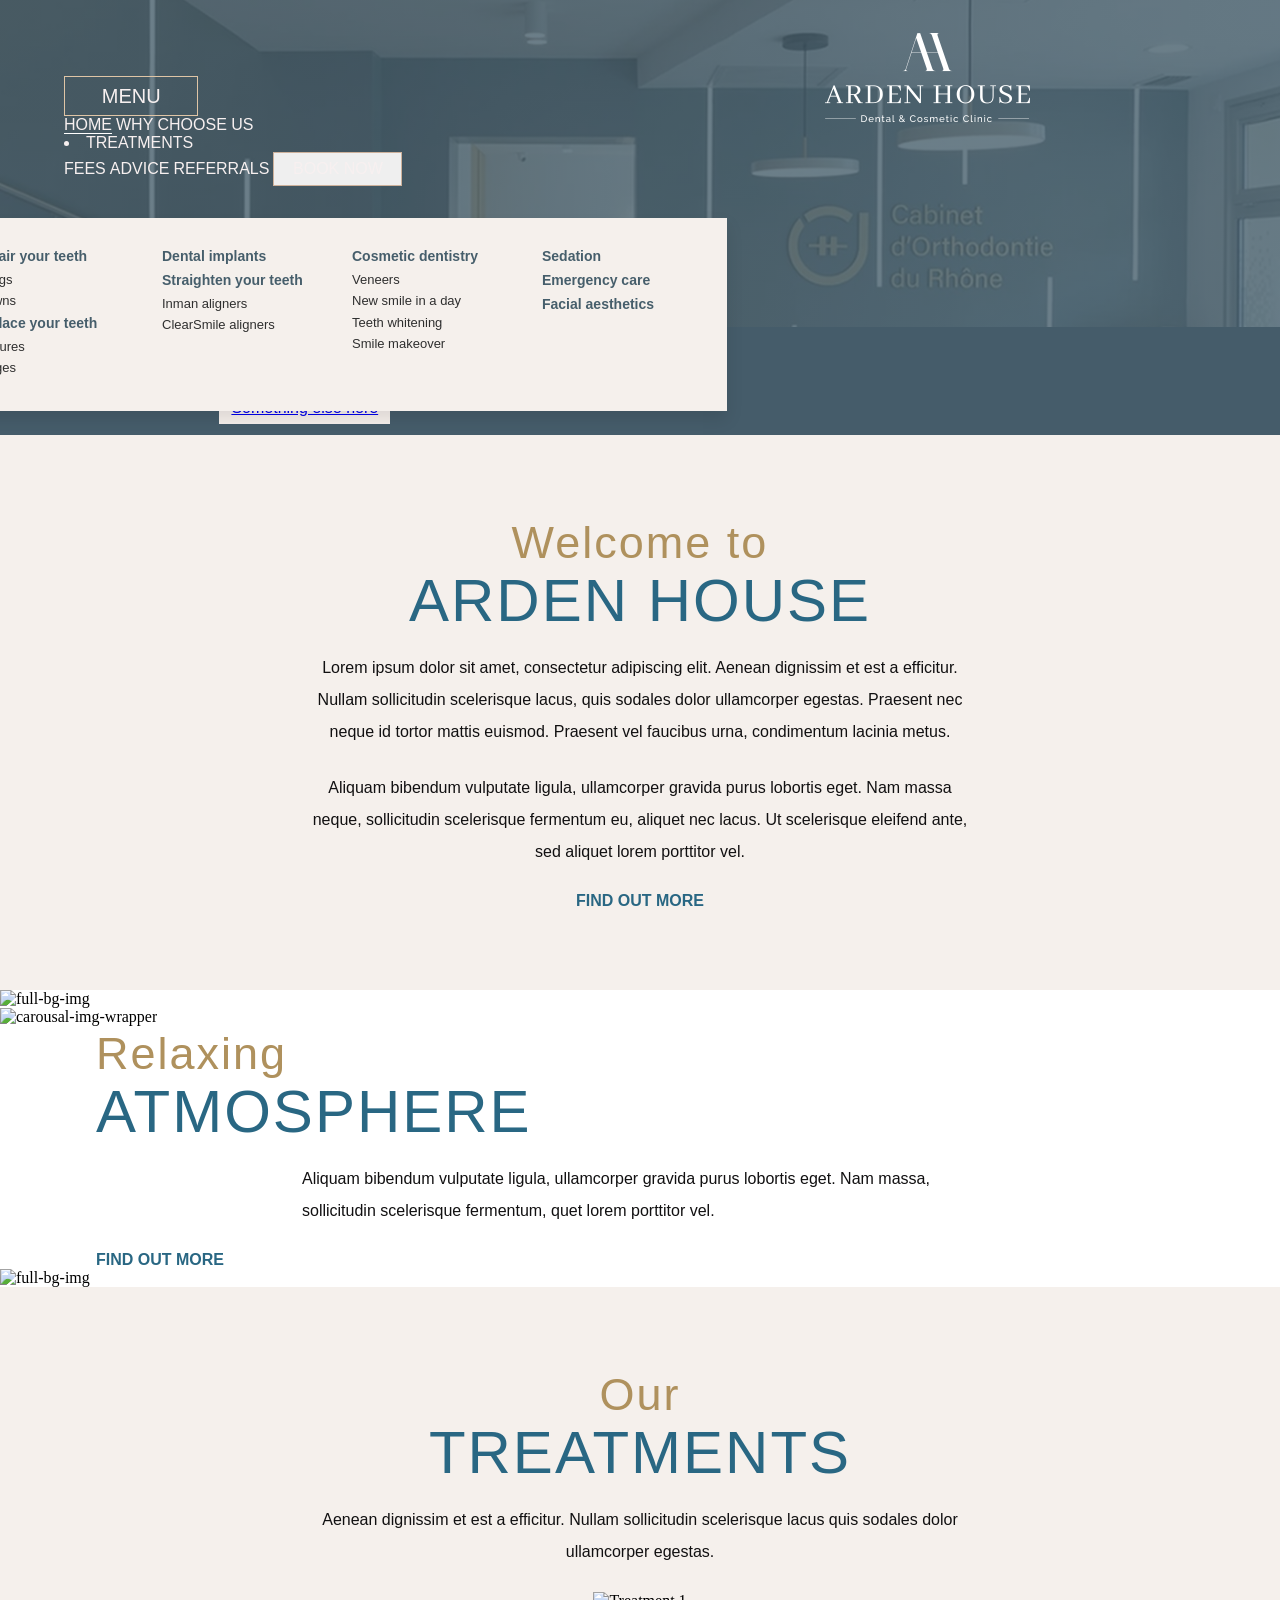
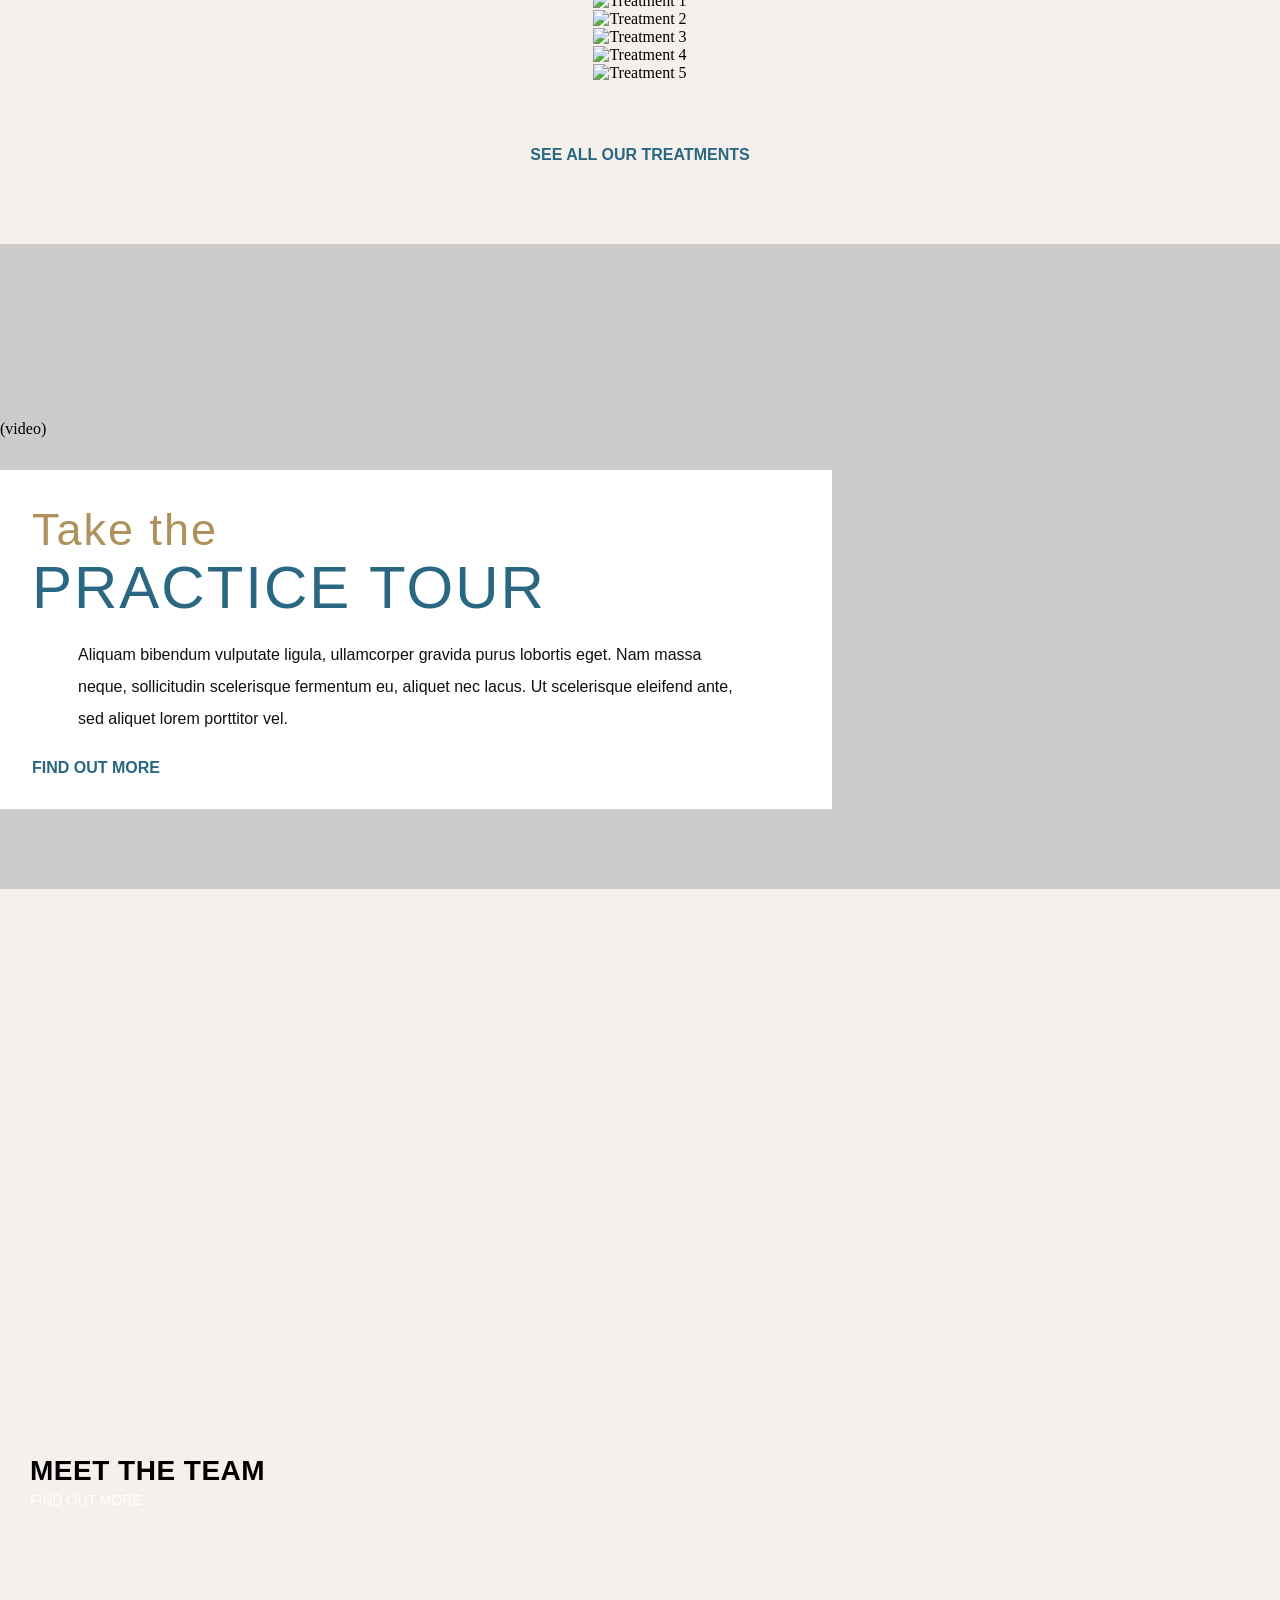
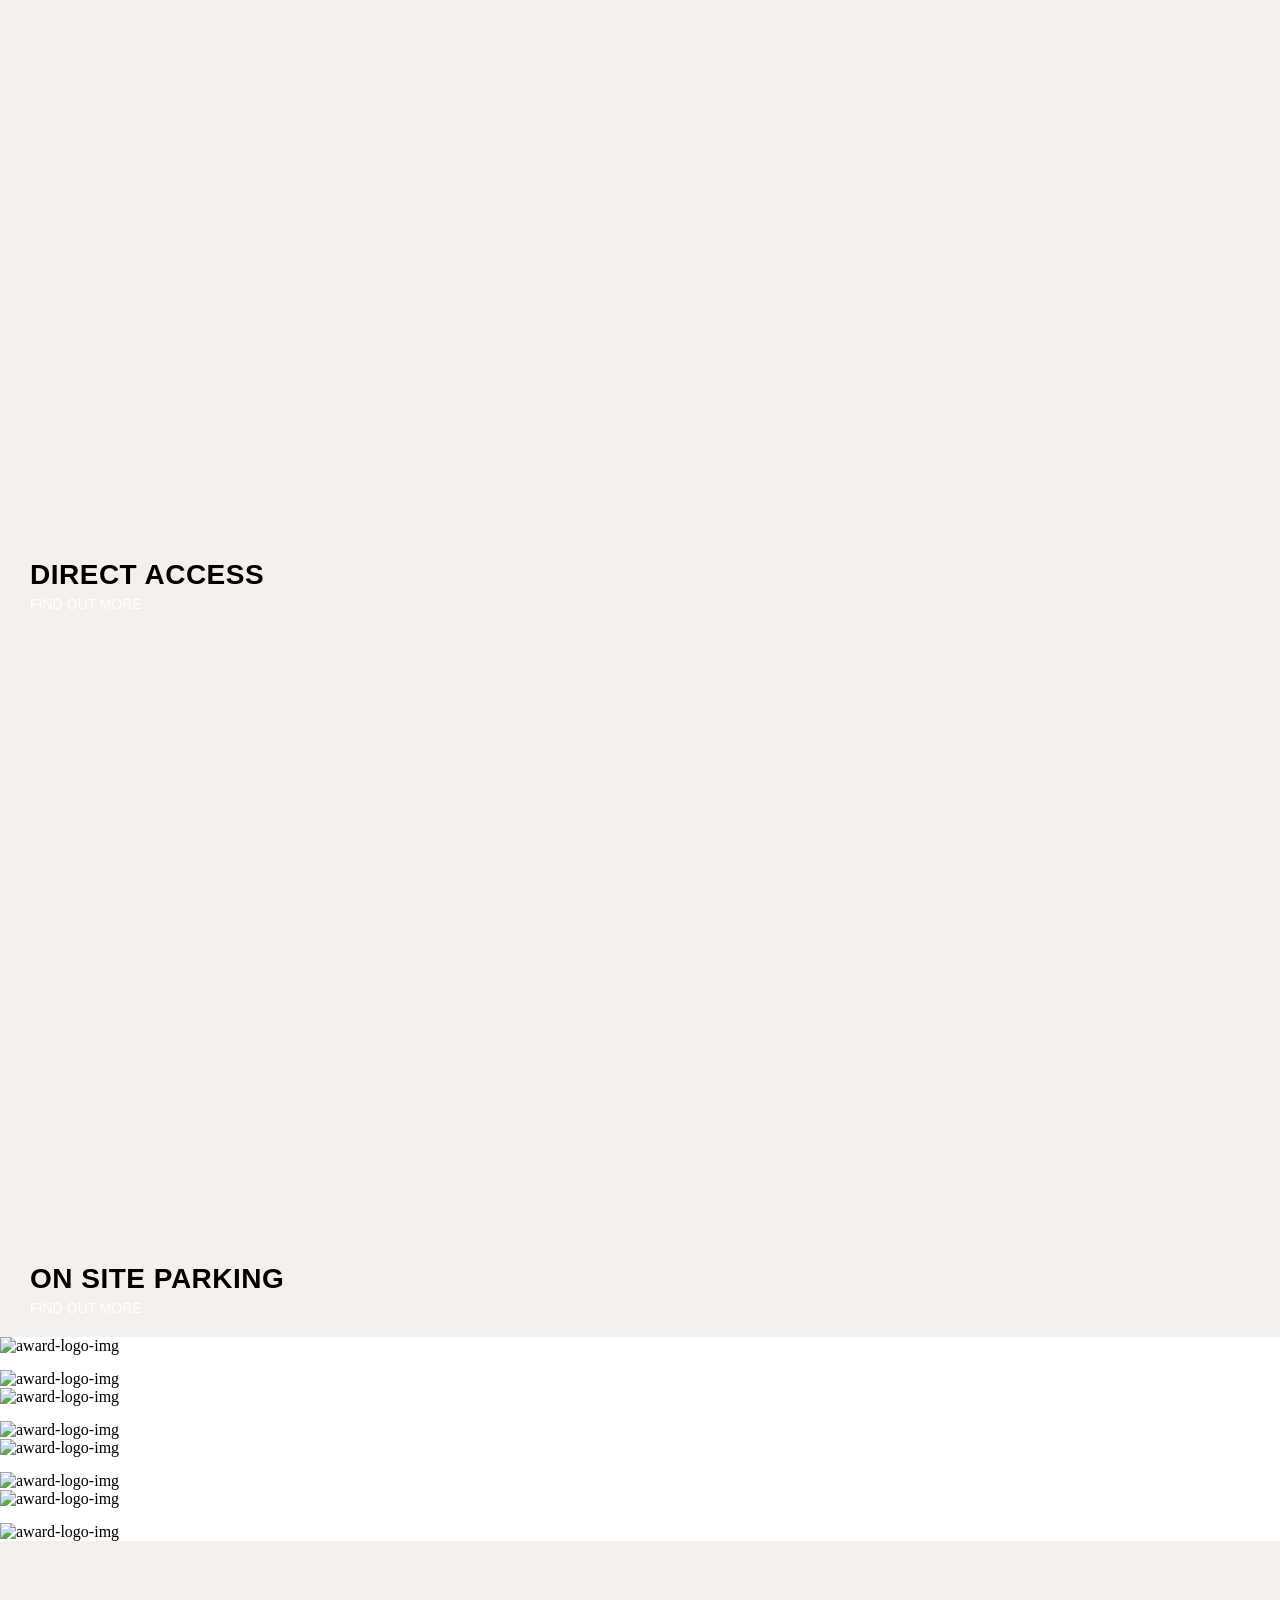
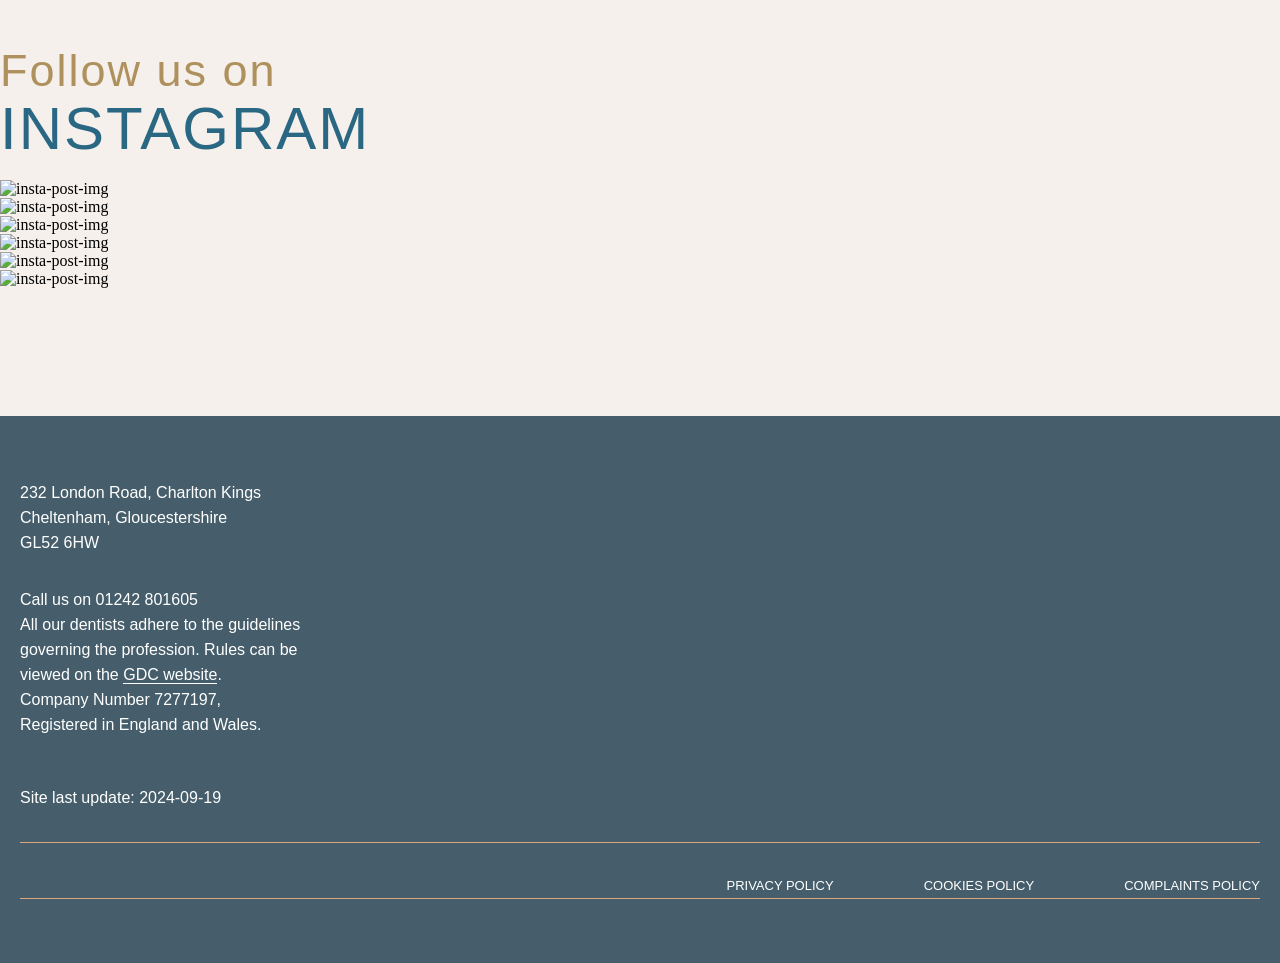
==== commit fbc3913d: "edit the footer icon div and award-img-div . also add the carousel to the home page in atomsphre-sec" ====
--- a/index.html
+++ b/index.html
@@ -21,7 +21,7 @@
       <div class="row logo-row">
         <div class="col-lg-8 col-md-8 col-sm-12 logo-text-content d-flex flex-column">
           <a href="">
-            <img src="./assests/img/logo.png" alt="page-logo-img" ></a>
+            <img src="./assests/img/logo.png" alt="page-logo-img"></a>
         </div>
         <div class="col-lg-4 col-md-4 col-sm-12">
           <div class="icon-div">
@@ -159,6 +159,31 @@
             <div class="bg-secondary mb-3 left-section">
               <img src="./assests/img/img-wrap-carousal.png" alt="carousal-img-wrapper" class="img-slider">
             </div>
+            <div id="atmosphre-post-carousel" class="carousel slide" data-bs-ride="carousel">
+  
+
+  <!-- Slides -->
+  <div class="carousel-inner">
+    <div class="carousel-item active">
+      <img src="./assests/img/instagram-img.png" class="d-block w-100" alt="insta-post-img">
+    </div>
+    <div class="carousel-item">
+      <img src="./assests/img/instagram-img.png" class="d-block w-100" alt="insta-post-img">
+    </div>
+    <div class="carousel-item">
+      <img src="./assests/img/instagram-img.png" class="d-block w-100" alt="insta-post-img">
+    </div>
+  </div>
+
+  <!-- Indicators -->
+  <div class="carousel-indicators">
+    <button type="button" data-bs-target="#atmosphre-post-carousel" data-bs-slide-to="0" class="active" aria-current="true" aria-label="Slide 1"></button>
+    <button type="button" data-bs-target="#atmosphre-post-carousel" data-bs-slide-to="1" aria-label="Slide 2"></button>
+    <button type="button" data-bs-target="#atmosphre-post-carousel" data-bs-slide-to="2" aria-label="Slide 3"></button>
+  </div>
+</div>
+
+            
           </div>
 
           <div class="col-lg-6 col-md-12 col-sm-12 right-text-section">
@@ -227,19 +252,19 @@
 
         <div class="treatment-carousel">
           <div>
-            <img src="./assests/img/trtmnt-carousal.png"  alt="Treatment 1" />
+            <img src="./assests/img/trtmnt-carousal.png" alt="Treatment 1" />
           </div>
           <div>
-            <img src="./assests/img/trtmnt-carousal.png"  alt="Treatment 2" />
+            <img src="./assests/img/trtmnt-carousal.png" alt="Treatment 2" />
           </div>
           <div>
-            <img src="./assests/img/trtmnt-carousal.png"  alt="Treatment 3" />
+            <img src="./assests/img/trtmnt-carousal.png" alt="Treatment 3" />
           </div>
           <div>
-            <img src="./assests/img/trtmnt-carousal.png"  alt="Treatment 4" />
+            <img src="./assests/img/trtmnt-carousal.png" alt="Treatment 4" />
           </div>
           <div>
-            <img src="./assests/img/trtmnt-carousal.png"  alt="Treatment 5" />
+            <img src="./assests/img/trtmnt-carousal.png" alt="Treatment 5" />
           </div>
         </div>
 
@@ -439,11 +464,11 @@
   </footer>
 
   <script src="./lib/bootstrap/js/bootstrap.bundle.min.js"></script>
- 
+
   <!-- <script src="https://code.jquery.com/jquery-3.6.0.min.js"></script> -->
-   <script src="https://cdnjs.cloudflare.com/ajax/libs/jquery/3.7.1/jquery.min.js"></script>
+  <script src="https://cdnjs.cloudflare.com/ajax/libs/jquery/3.7.1/jquery.min.js"></script>
   <script src="https://cdnjs.cloudflare.com/ajax/libs/slick-carousel/1.9.0/slick.min.js"></script>
-   <script src="./assests/js/index.js"></script>
+  <script src="./assests/js/index.js"></script>
 </body>
 
 </html>
--- a/assests/css/style.css
+++ b/assests/css/style.css
@@ -12,7 +12,7 @@
 }
 
 .header-bg-img{
-    background-image:  linear-gradient(rgba(70, 94, 107, 0.5), rgba(70, 94, 107, 0.5)),url(../img/home-bg.jpg);
+    background-image:  linear-gradient(rgba(70, 94, 107, 0.8), rgba(70, 94, 107, 0.8)),url(../img/home-bg.jpg);
     background-size: cover;
     background-position: center;
     background-repeat: no-repeat;
@@ -121,7 +121,7 @@
 
 .treatment-list .list-heading {
   font-weight: 600;
-  color: #314b5f;
+  color: #465e6b;
   margin-bottom: 0.5rem;
   font-size: 15px;
   text-transform: none;
@@ -278,7 +278,7 @@
   .find-out-more {
     font-family: var(--poppins-font);
     font-weight: 600;
-    font-size: 1rem;
+    font-size: 16px;
     color: #296783;
     text-decoration: none !important;
     margin: 20px 0px 0px 0px;
@@ -496,8 +496,37 @@
   display: none;
 }
 
+#atmosphre-post-carousel{
+  display: none;
+}
+
+#atmosphre-post-carousel .carousel-indicators [data-bs-target] {
+  width: 12px;
+  height: 12px;
+  border-radius: 50%;
+  background-color: #007b8f;
+  opacity: 0.5;
+  margin: 0 6px;
+  border: none;
+  transition: 0.3s ease;
+}
+
+#atmosphre-post-carousel .carousel-indicators .active {
+  opacity: 1;
+  background-color: #807e7e;
+}
+
+#atmosphre-post-carousel .carousel-indicators {
+  position: static;
+  margin-top: 1rem;  
+  justify-content: center;
+}
+
+
+
+
 .footer {
-    background-color: #47575D;
+    background-color: #465e6b;
     color: #fff;
     padding: 4rem 20px;
     font-family: var(--poppins-font);
@@ -563,29 +592,40 @@
     color: #ddd;
   }
 
-
-  @media screen and (min-width : 1441px) {
+  @media (min-width: 2131px) {
+    .treatment-carousel .slick-slide {
+    max-width: 1460px;
+  }
+  .treatment-carousel .slick-slide::after {
+    left: 97%;
+  }
+  .treatment-carousel .slick-dots {
+    bottom: -75px;
+  }
+  }
+
+
+  @media screen and (min-width : 1441px) and (max-width: 2130px){
     
     .logo-text-content {
       padding-right: 7rem !important;
     }
-    /* .treatment-carousel .slick-slide::after {
-      width: 195px;
-          left: -193px;
-    } */
-
-    .treatment-carousel{
-  width: 1200px;
-}
-
-  }
-
-  @media screen and (min-width : 1441px) {
     
-    .logo-text-content {
-      padding-right: 7rem !important;
-    }
-  }
+  .treatment-carousel .slick-dots {
+    bottom: -75px;
+  }
+
+.treatment-carousel .slick-slide {
+    max-width: 1218px;
+  }
+
+  .treatment-carousel .slick-slide::after {
+    left: 97%;
+    width: 120px;
+  }
+
+  }
+
 
   @media screen and (min-width:1201px)and (max-width: 1359px){
     
@@ -776,15 +816,6 @@
       padding-right: 0rem !important;
     }
 
-    .header-bg-img h1 {
-      font-size: 36px !important;
-      margin-bottom: 0px;
-      line-height: 42px;
-    }
-
-    .header-subtext {
-      font-size: 15px;
-    }
 
     .logo-text-content img {
       float: none;
@@ -808,11 +839,13 @@
   }
 
   .section-main-heading {
-    font-size: 1.65rem !important;
-  }
-
-  h2 {
-    font-size: 2rem !important;
+    font-size: 1.75rem !important;
+  }
+
+  .section-main-heading-blue {
+    font-size: 2.5rem !important;
+    line-height: 25px !important;
+    margin-top: 10px !important;
   }
   .welcome-section {
 
@@ -820,7 +853,13 @@
   }
 
   .paragraph-text {
-    font-size: 1.1rem;
+    font-size: 15px;
+    line-height: 28px;
+     text-align: center;
+  }
+
+  .find-out-more{
+    font-size: 15px;
   }
 
   .atmosphre-section .right-text-section {
@@ -872,11 +911,20 @@
 
 
     .award-img-div {
+      flex-direction: row;
       gap: 15px;
     }
 
       #insta-post-carousel{
         display: block;
+      }
+
+      #atmosphre-post-carousel{
+        display: block;
+      }
+
+      .img-slider{
+        display: none;
       }
 
       .award-img-container{
@@ -904,9 +952,14 @@
 
 
   .footer .icon-div{
-    justify-content: space-evenly !important;
-    margin: 0px;
+    justify-content: center !important;
+    gap: 1rem;
+    margin: 10px 0 0 !important;
     padding: 10px 0px;
+    }
+
+    .footer .icon-div i{
+      font-size: 35px;
     }
 
    
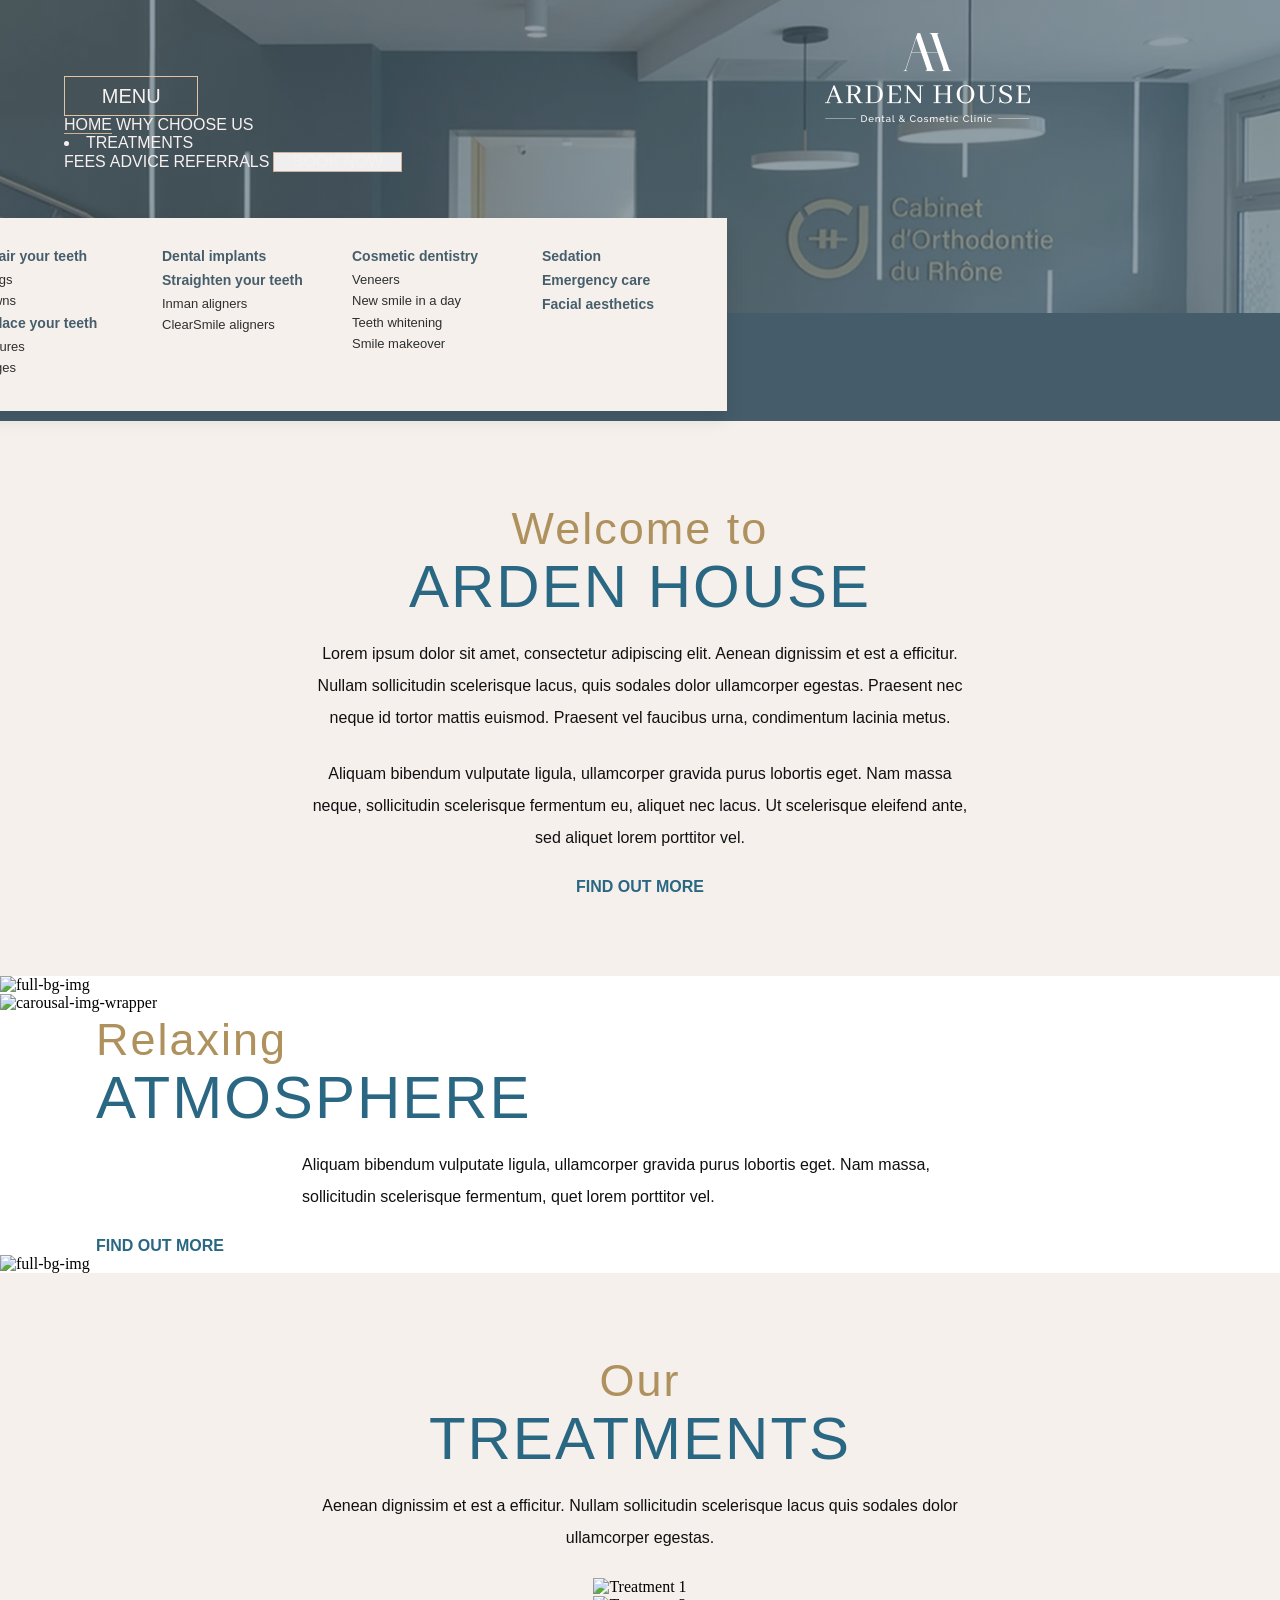
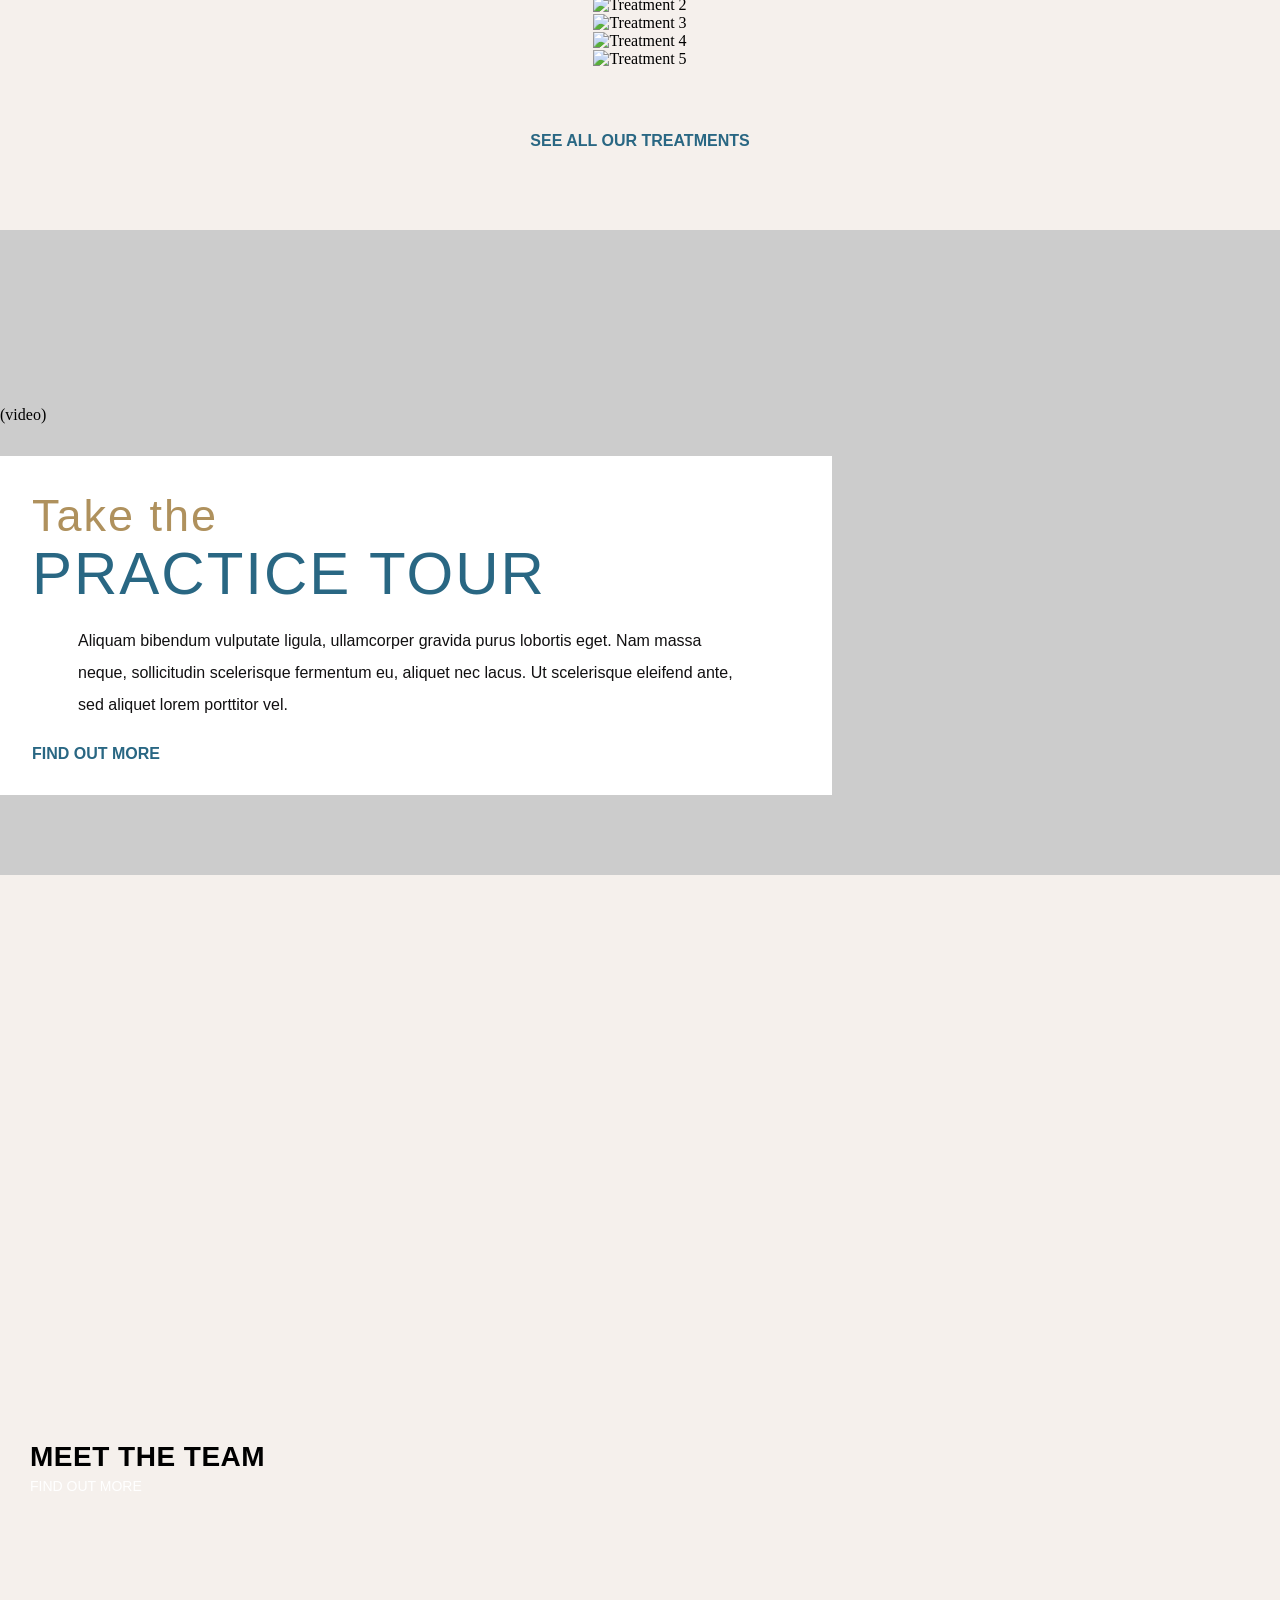
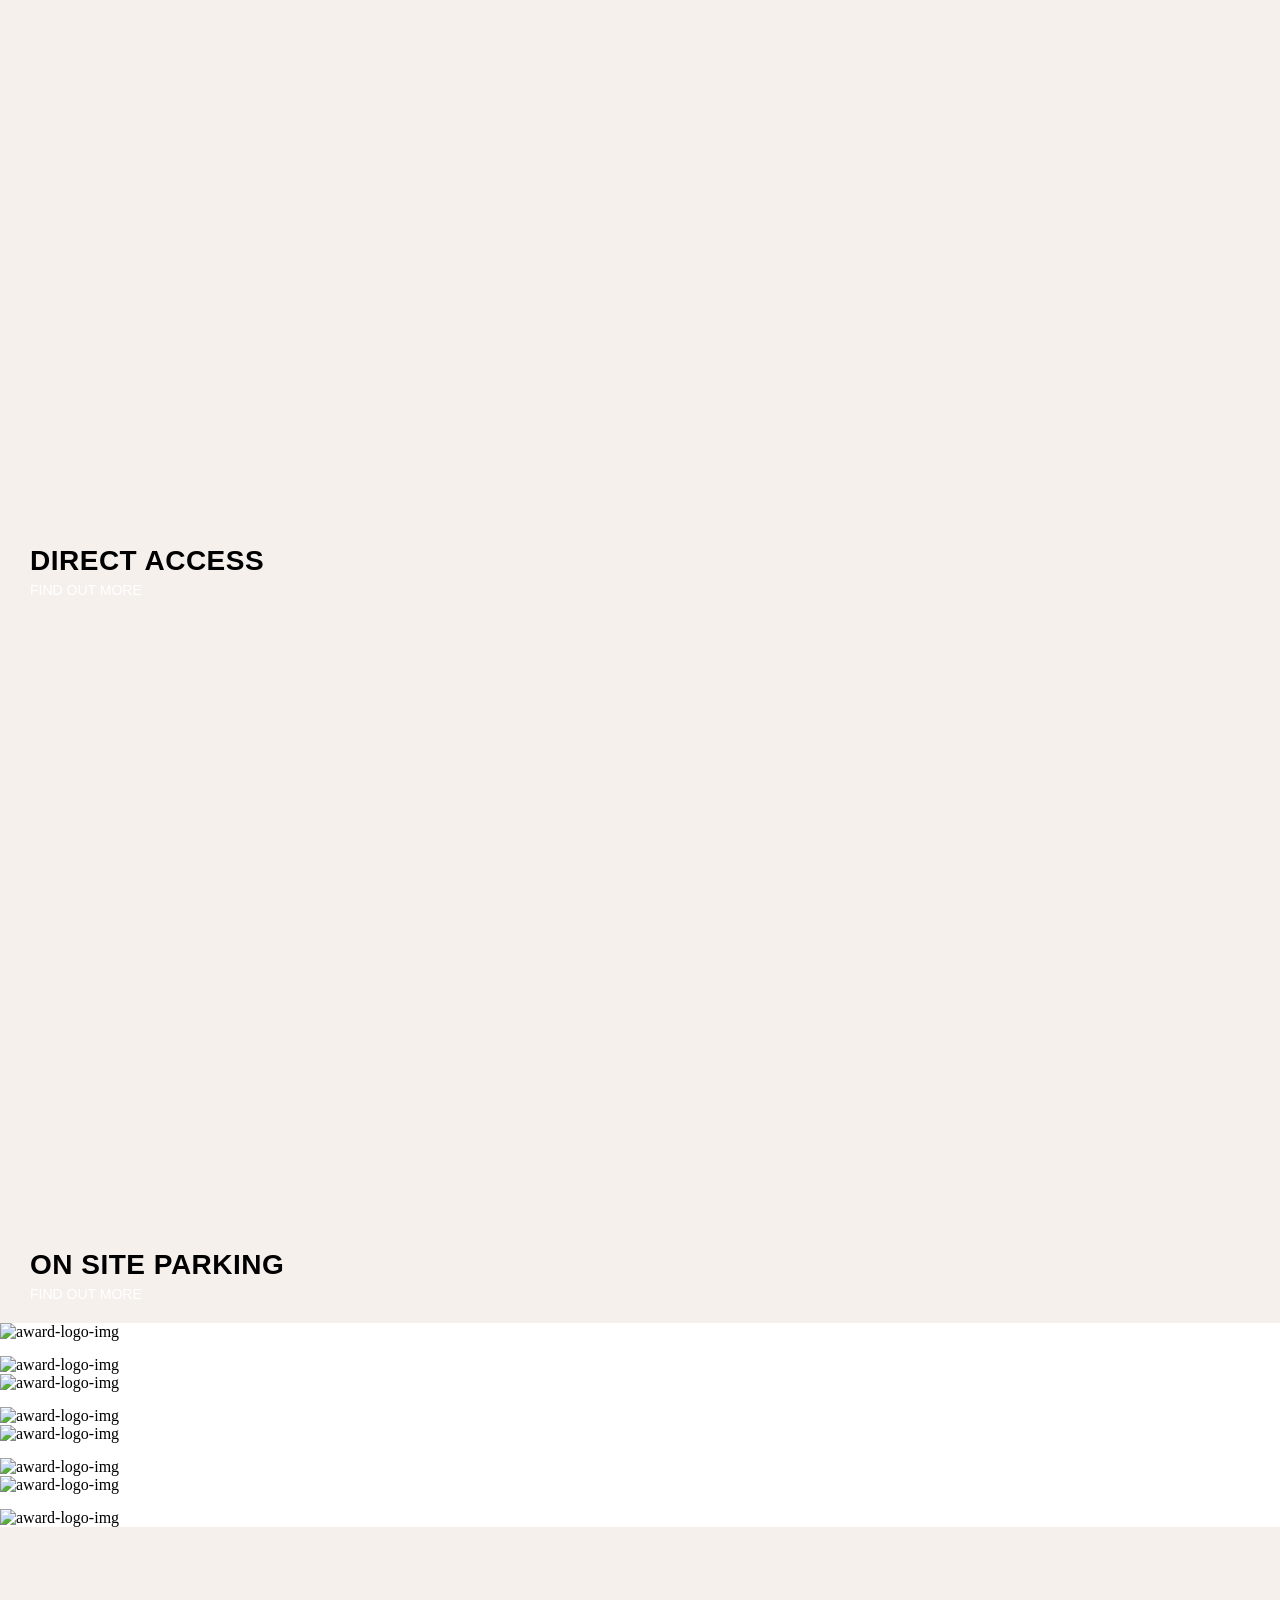
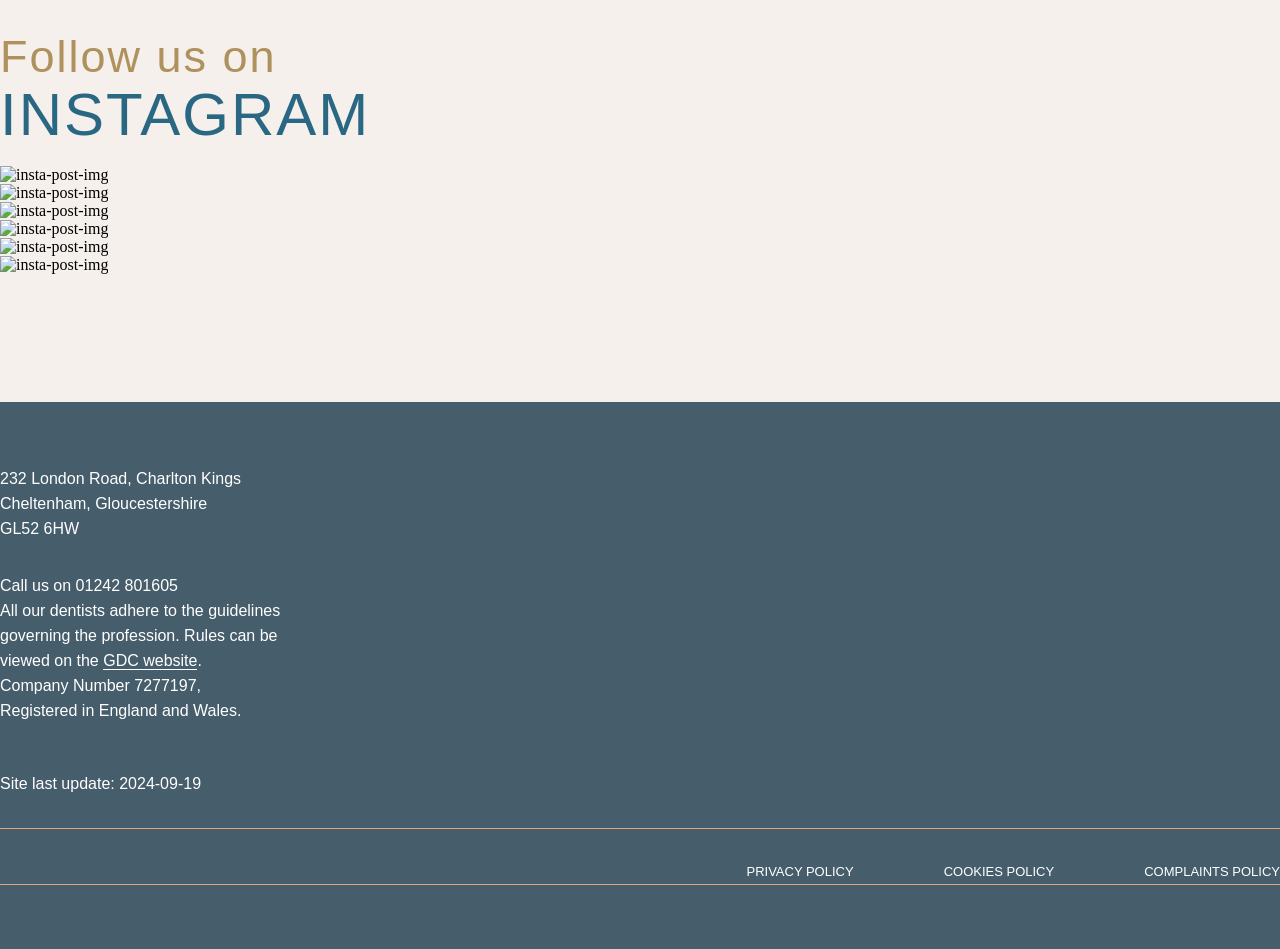
==== commit 5c7407ec: "edit the insta section img" ====
--- a/index.html
+++ b/index.html
@@ -365,26 +365,26 @@
         <h2><span class="section-main-heading">Follow us on</span><br><span
             class="section-main-heading-blue">INSTAGRAM</span></h2>
         <div class="container award-img-container">
-          <div class="row mb-5 mt-5">
-            <div class="col-4">
-              <img src="./assests/img/instagram-img.png" alt="insta-post-img" class="img-fluid">
-            </div>
-            <div class="col-4">
-              <img src="./assests/img/instagram-img.png" alt="insta-post-img" class="img-fluid">
-            </div>
-            <div class="col-4">
-              <img src="./assests/img/instagram-img.png" alt="insta-post-img" class="img-fluid">
+          <div class="row mb-4 mt-5">
+            <div class="col-4">
+              <img src="./assests/img/instagram-img.png" alt="insta-post-img" class="insta-img">
+            </div>
+            <div class="col-4">
+              <img src="./assests/img/instagram-img.png" alt="insta-post-img" class="insta-img">
+            </div>
+            <div class="col-4">
+              <img src="./assests/img/instagram-img.png" alt="insta-post-img" class="insta-img">
             </div>
           </div>
           <div class="row">
             <div class="col-4">
-              <img src="./assests/img/instagram-img.png" alt="insta-post-img" class="img-fluid">
-            </div>
-            <div class="col-4">
-              <img src="./assests/img/instagram-img.png" alt="insta-post-img" class="img-fluid">
-            </div>
-            <div class="col-4">
-              <img src="./assests/img/instagram-img.png" alt="insta-post-img" class="img-fluid">
+              <img src="./assests/img/instagram-img.png" alt="insta-post-img" class="insta-img">
+            </div>
+            <div class="col-4">
+              <img src="./assests/img/instagram-img.png" alt="insta-post-img" class="insta-img">
+            </div>
+            <div class="col-4">
+              <img src="./assests/img/instagram-img.png" alt="insta-post-img" class="insta-img">
             </div>
           </div>
         </div>
--- a/assests/css/rootStyle.css
+++ b/assests/css/rootStyle.css
@@ -1,10 +1,6 @@
 :root{
     --white-font : #f7f0f0;
-    --primary-font: "Playfair Display", serif;
-    --seconday-font-family: "Open Sans", sans-serif;
     --poppins-font: "Poppins", sans-serif;
-    --logo-font-family: "Tinos";
-    --para-font : "Inter", sans-serif;
     --abhaya-font : "Abhaya Libre",sans-serif;
 
     --main-text-color : #296783;
--- a/assests/css/style.css
+++ b/assests/css/style.css
@@ -12,7 +12,7 @@
 }
 
 .header-bg-img{
-    background-image:  linear-gradient(rgba(70, 94, 107, 0.8), rgba(70, 94, 107, 0.8)),url(../img/home-bg.jpg);
+    background-image:  linear-gradient(rgba(70, 94, 107, 0.6), rgba(70, 94, 107, 0.6)),url(../img/home-bg.jpg);
     background-size: cover;
     background-position: center;
     background-repeat: no-repeat;
@@ -78,7 +78,7 @@
 
 
 .navbar-collapse .nav-link.active{
-  border-bottom: 1px solid white;
+  border-bottom: 1px solid #cdb19b;
   color: var(--white-font);
 }
 
@@ -183,7 +183,6 @@
   font-family: var(--poppins-font);
   text-align: center;
   width: 129px;
-  height: 34px;
   border: 1px solid #cdb19b;
 }
 
@@ -522,13 +521,17 @@
   justify-content: center;
 }
 
+.award-img-container .insta-img{
+  width: 100% !important;
+  height: auto;
+}
 
 
 
 .footer {
     background-color: #465e6b;
     color: #fff;
-    padding: 4rem 20px;
+    padding: 4rem 0px;
     font-family: var(--poppins-font);
     font-size: 16px;
     line-height: 25px;
@@ -763,12 +766,18 @@
       padding: 3rem 0px;
     }
 
+    
+
+.treatment-carousel .slick-slide {
+  padding: 0 45px;
+}
+
    .treatment-carousel .slick-dots{
     bottom: -45px;
   }
 
    .treatment-carousel .slick-slide::after {
-  content: none;
+  width: 55px;
 }
   }
 
@@ -813,7 +822,7 @@
       text-align: center;
       margin-bottom: 15rem;
       padding-top: 1rem;
-      padding-right: 0rem !important;
+      padding-right: 0px !important;
     }
 
 
